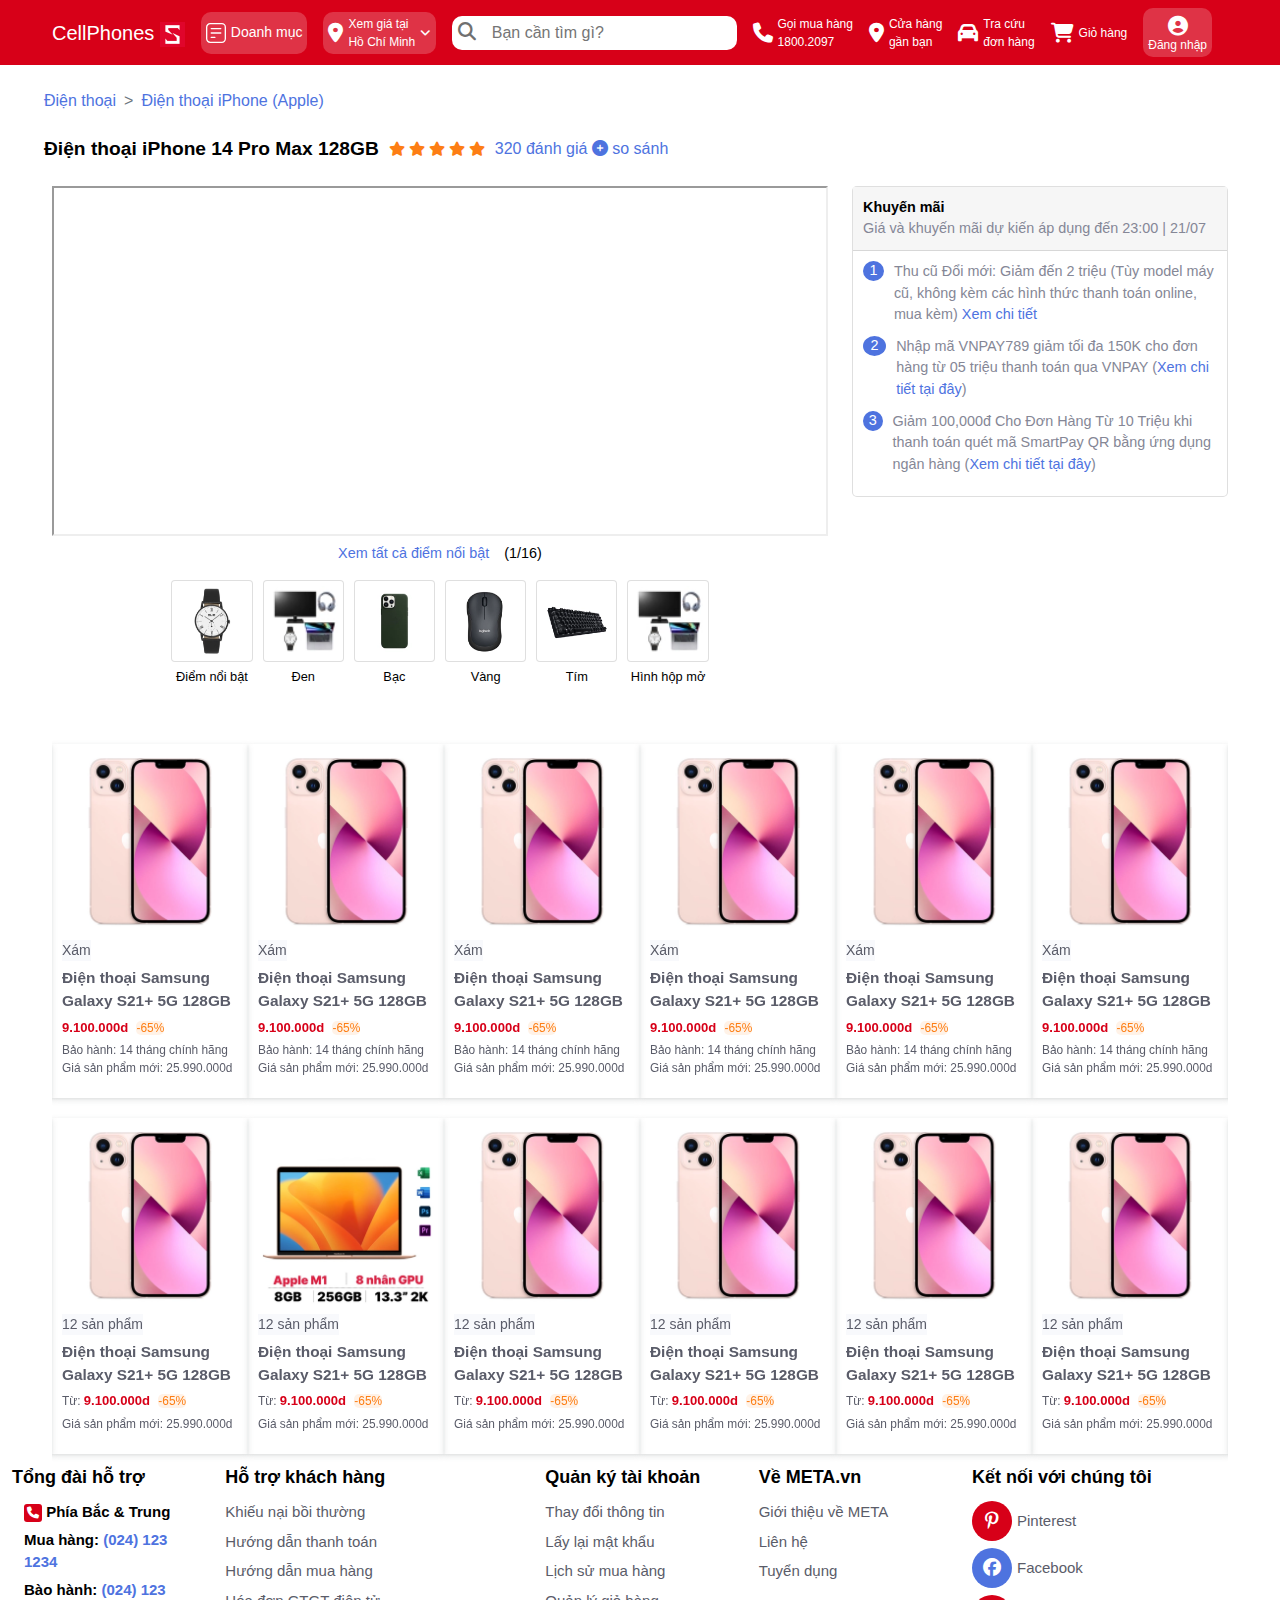
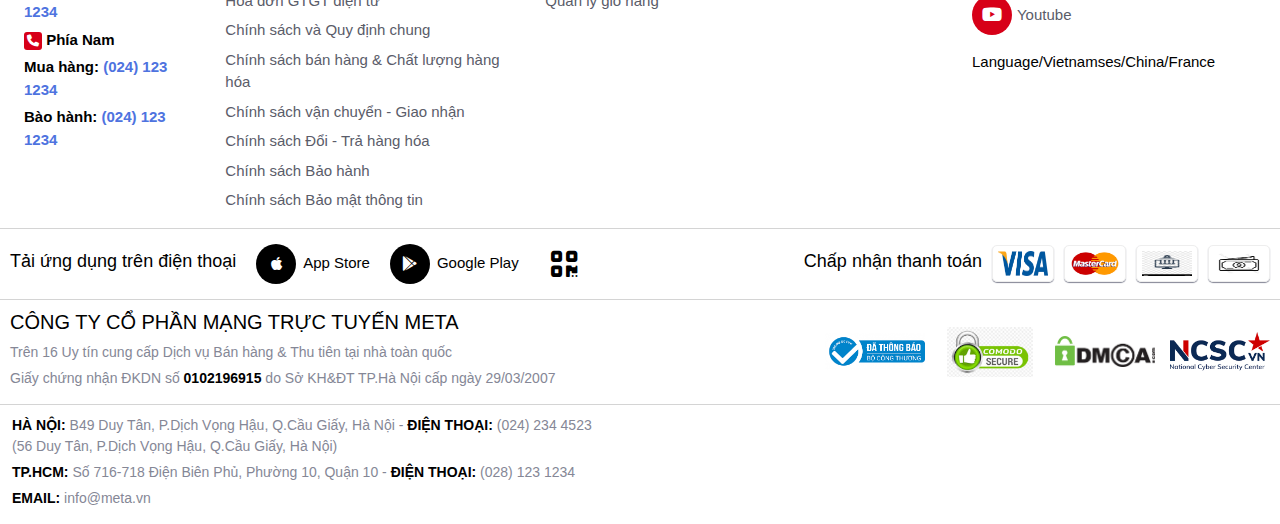
==== detail1.html @ 34f846ae "Complete product, index page" ====
<!DOCTYPE html>
<html lang="en">
<head>
    <meta charset="utf-8">
    <title>Nhóm sản phẩm | Điện thoại chính hãng</title>

    <!-- mobile responsive meta -->
    <meta name="viewport" content="width=device-width, initial-scale=1, maximum-scale=1">
    <meta name="description" content="This is meta description">
    <meta name="author" content="Themefisher">
    <meta name="generator" content="Hugo 0.74.3" />

    <!-- theme meta -->
    <meta name="theme-name" content="reader" />

    <!-- theme meta -->
    <!-- <link rel="stylesheet" href="./public/css/jquery-ui.min.css"> -->
    <link rel="stylesheet" href="https://cdnjs.cloudflare.com/ajax/libs/font-awesome/6.4.0/css/all.min.css">
    <link rel="stylesheet" href="./public/css/bootstrap.min.css">
    <!-- <link rel="stylesheet" href="./public/css/font-awesome.min.css"> -->
    <link rel="stylesheet" href="./public/css/magnific-popup.css">
    <link rel="stylesheet" href="./public/css/owl.carousel.min.css">
    <link rel="stylesheet" href="./public/css/owl.theme.default.min.css">

    <link rel="stylesheet" href="./public/css/style.css">

    <!--Favicon-->
    <link rel="shortcut icon" href="./public/image/logo-cps.png" type="image/x-icon">
    <link rel="icon" href="./public/image/logo-cps.png" type="image/x-icon">

    <meta property="og:title" content="Reader | Hugo Personal Blog Template" />
    <meta property="og:description" content="This is meta description" />
    <meta property="og:type" content="website" />
    <meta property="og:url" content="" />
    <meta property="og:updated_time" content="2020-03-15T15:40:24+06:00" />
</head>
<body>
    <!-- Page Preloder -->
    <div id="preloder">
        <div class="loader"></div>
    </div>

    <!-- Header start -->
    <header>
        <nav class="header-bottom navbar navbar-expand-lg navbar-dark ftco_navbar ftco-navbar-light" id="ftco-navbar">
            <div class="container">
                <a class="navbar-brand logo order-lg-1 order-md-1 order-1" href="index.php">
                    <span>CellPhones</span>
                    <img src="./public/image/logo-cps.png" alt="Logo">
                </a>
                <div class="navbar-brand category dropdown order-lg-2 order-md-2 order-3">
                    <svg xmlns="http://www.w3.org/2000/svg" viewBox="0 0 26.99 26.99"><defs><style>.cls-1 {
                        fill: none;
                        stroke: #fff;
                        stroke-linecap: round;
                        stroke-linejoin: round;
                        stroke-width: 1.8px;
                        }</style></defs> <g id="Layer_2" data-name="Layer 2"><g id="Layer_1-2" data-name="Layer 1"><line x1="7.06" y1="7.52" x2="19.92" y2="7.52" class="cls-1"></line> <line x1="7.06" y1="13.49" x2="19.92" y2="13.49" class="cls-1"></line> <line x1="7.06" y1="19.47" x2="11.95" y2="19.47" class="cls-1"></line> <rect x="0.9" y="0.9" width="25.19" height="25.19" rx="4.71" class="cls-1"></rect></g></g></svg>
                    <a class="dropdown-toggle nav-link" href="#" role="button" id="category">Doanh mục</a>
                    <div class="dropdown-menu" aria-labelledby="category">
                        <a class="dropdown-item" href="">dsad</a>
                        <a class="dropdown-item" href="">dsad</a>
                        <a class="dropdown-item" href="">dsad</a>
                    </div>
                </div>

                <div class="navbar-brand general location order-lg-3 order-md-3 order-4">
                    <div class="icon-address"><i class="fa-sharp fa-solid fa-location-dot"></i></div>
                    <div class="info-location">
                        <p>Xem giá tại</p>
                        <p class="name">Hồ Chí Minh</p>
                    </div>
                    <div class="icon-down"><i class="fa-solid fa-angle-down"></i></div>
                </div>

                <div class="navbar-brand search-header order-lg-4 order-md-4 order-2">
                    <form method="post">
                        <div class="group-input">
                            <div class="btn-search">
                                <button type="submit"><i class="fa-solid fa-magnifying-glass"></i></button>
                            </div>
                            <input type="search" placeholder="Bạn cần tìm gì?">
                        </div>
                    </form>
                </div>

                <div class="navbar-brand general item-info item-768 order-lg-5 order-md-5 order-5">
                    <div class="icon-address"><i class="fa fa-phone"></i></div>
                    <div class="info-location">
                        <p>Gọi mua hàng</p>
                        <p>1800.2097</p>
                    </div>
                </div>

                <div class="navbar-brand general item-info item-768 order-lg-6 order-md-6 order-6">
                    <div class="icon-address"><i class="fa-sharp fa-solid fa-location-dot"></i></div>
                    <div class="info-location">
                        <p>Cửa hàng</p>
                        <p>gần bạn</p>
                    </div>
                </div>

                <div class="navbar-brand general item-info item-768 order-lg-7 order-md-7 order-7">
                    <div class="icon-address"><i class="fa-solid fa-car"></i></div>
                    <div class="info-location">
                        <p>Tra cứu</p>
                        <p>đơn hàng</p>
                    </div>
                </div>

                <div class="navbar-brand general item-info cart order-lg-8 order-md-8 order-8">
                    <div class="icon-address"><i class="fa-solid fa-cart-shopping"></i></div>
                    <div class="info-location">
                        <p>Giỏ hàng</p>
                    </div>
                </div>

                <a class="navbar-brand category item-768 login order-lg-9 order-md-9 order-9">
                    <div class="icon-user"><i class="fa-solid fa-circle-user"></i></div>
                    <p>Đăng nhập</p>
                </a>

                <!-- <button class="navbar-toggler" type="button" data-toggle="collapse" data-target="#ftco-nav" aria-controls="ftco-nav" aria-expanded="false" aria-label="Toggle navigation">
                    <span class="oi oi-menu"></span> Menu
                </button> -->
    
            </div>
        </nav>
        <!-- END nav -->
    </header>
    <!-- Header end -->

    <!--Main content start-->
    <main>
        <!--Breadcrumb start-->
        <div class="breadcrumb">
            <div class="container">
                <nav aria-label="breadcrumb">
                    <ol class="breadcrumb">
                        <li class="breadcrumb-item"><a href="#">Điện thoại</a></li>
                        <li class="breadcrumb-item active"><a href="#">Điện thoại iPhone (Apple)</a></li>
                    </ol>
                </nav>
                <div class="name-product">
                    <div class="name">Điện thoại iPhone 14 Pro Max 128GB</div>
                    <div class="group-star">
                        <i class="fa-sharp fa-solid fa-star"></i>
                        <i class="fa-sharp fa-solid fa-star"></i>
                        <i class="fa-sharp fa-solid fa-star"></i>
                        <i class="fa-sharp fa-solid fa-star"></i>
                        <i class="fa-sharp fa-solid fa-star"></i>
                    </div>
                    <div class="rating">320 đánh giá <span> </span> <i class="fa-solid fa-circle-plus"></i> so sánh</div>
                </div>
            </div>
        </div>
        <!--Breadcrumb end-->

        <!--Content Detail start-->
        <section class="details mb-5">
            <div class="container">
                <div class="row">
                    <div class="col-lg-8 col-md-12 col-12">
                        <div class="left">
                            <!-- Video Start -->
                            <section id="video" class="container wow fadeIn section-ml p-0" data-wow-delay="0.2s">
                                <iframe allow="accelerometer; autoplay; clipboard-write; encrypted-media; gyroscope; picture-in-picture"
                                    width="100%" height="350" allowfullscreen src="https://www.youtube.com/embed/tgbNymZ7vqY" autoplay loop>
                                </iframe>
                            </section>
                            <!-- Video End -->

                            <div class="see-all"><a href="">Xem tất cả điểm nổi bật</a><span>(1/16)</span></div>
                            <div class="parent-scroll mt-3">
                                <div class="group-option">
                                    <div class="item active">
                                        <div class="card">
                                            <img src="./public/image/cate1.png" alt="Option">
                                        </div>
                                        <p>Điểm nổi bật</p>
                                    </div>
                                    <div class="item">
                                        <div class="card">
                                            <img src="./public/image/cate2.png" alt="Option">
                                        </div>
                                        <p>Đen</p>
                                    </div>
                                    <div class="item">
                                        <div class="card">
                                            <img src="./public/image/cate3.png" alt="Option">
                                        </div>
                                        <p>Bạc</p>
                                    </div>
                                    <div class="item">
                                        <div class="card">
                                            <img src="./public/image/cate4.png" alt="Option">
                                        </div>
                                        <p>Vàng</p>
                                    </div>
                                    <div class="item">
                                        <div class="card">
                                            <img src="./public/image/cate5.png" alt="Option">
                                        </div>
                                        <p>Tím</p>
                                    </div>
                                    <div class="item">
                                        <div class="card">
                                            <img src="./public/image/cate2.png" alt="Option">
                                        </div>
                                        <p>Hình hộp mở</p>
                                    </div>
                                </div>
                            </div>
                        </div>
                    </div>
                    <div class="col-lg-4 col-md-12 col-12">
                        <div class="right">
                            <div class="card">
                                <div class="title">
                                    <p><b>Khuyến mãi</b></p>
                                    <p>Giá và khuyến mãi dự kiến áp dụng đến 23:00 | 21/07</p>
                                </div>
                                <div class="content">
                                    <div class="item">
                                        <div class="number">1</div>
                                        <div class="note">
                                            Thu cũ Đổi mới: Giảm đến 2 triệu (Tùy model máy cũ, không kèm các hình thức thanh toán online, mua kèm) <a href="">Xem chi tiết</a>
                                        </div>
                                    </div>
                                    <div class="item">
                                        <div class="number">2</div>
                                        <div class="note">
                                            Nhập mã VNPAY789 giảm tối đa 150K cho đơn hàng từ 05 triệu thanh toán qua VNPAY (<a href="">Xem chi tiết tại đây</a>) 
                                        </div>
                                    </div>
                                    <div class="item">
                                        <div class="number">3</div>
                                        <div class="note">
                                            Giảm 100,000đ Cho Đơn Hàng Từ 10 Triệu khi thanh toán quét mã SmartPay QR bằng ứng dụng ngân hàng (<a href="">Xem chi tiết tại đây</a>) 
                                        </div>
                                    </div>
                                </div>
                            </div>
                        </div>
                    </div>
                </div>
            </div>
        </section>
        <!--Content Detail end-->

        <!--List product start-->
        <section class="product">
            <div class="container">
                <div class="carousel-product">
                    <div class="owl-carousel owl-small">
                        <div class="item">
                            <img src="./public/image/product2.png" loading="lazy" alt="Product">
                            <div class="group-info">
                                <div class="tags"><span>Xám</span></div>
                                <p class="name">Điện thoại Samsung Galaxy S21+ 5G 128GB</p>
                                <p class="price"><span>9.100.000d</span> <span class="sale"> -65%</span></p>
                                <p>Bảo hành: 14 tháng chính hãng</p>
                                <p>Giá sản phẩm mới: 25.990.000d</p>
                            </div>
                        </div>
                        <div class="item">
                            <img src="./public/image/product2.png" loading="lazy" alt="Product">
                            <div class="group-info">
                                <div class="tags"><span>Xám</span></div>
                                <p class="name">Điện thoại Samsung Galaxy S21+ 5G 128GB</p>
                                <p class="price"><span>9.100.000d</span> <span class="sale"> -65%</span></p>
                                <p>Bảo hành: 14 tháng chính hãng</p>
                                <p>Giá sản phẩm mới: 25.990.000d</p>
                            </div>
                        </div>
                        <div class="item">
                            <img src="./public/image/product2.png" loading="lazy" alt="Product">
                            <div class="group-info">
                                <div class="tags"><span>Xám</span></div>
                                <p class="name">Điện thoại Samsung Galaxy S21+ 5G 128GB</p>
                                <p class="price"><span>9.100.000d</span> <span class="sale"> -65%</span></p>
                                <p>Bảo hành: 14 tháng chính hãng</p>
                                <p>Giá sản phẩm mới: 25.990.000d</p>
                            </div>
                        </div>
                        <div class="item">
                            <img src="./public/image/product2.png" loading="lazy" alt="Product">
                            <div class="group-info">
                                <div class="tags"><span>Xám</span></div>
                                <p class="name">Điện thoại Samsung Galaxy S21+ 5G 128GB</p>
                                <p class="price"><span>9.100.000d</span> <span class="sale"> -65%</span></p>
                                <p>Bảo hành: 14 tháng chính hãng</p>
                                <p>Giá sản phẩm mới: 25.990.000d</p>
                            </div>
                        </div>
                        <div class="item">
                            <img src="./public/image/product2.png" loading="lazy" alt="Product">
                            <div class="group-info">
                                <div class="tags"><span>Xám</span></div>
                                <p class="name">Điện thoại Samsung Galaxy S21+ 5G 128GB</p>
                                <p class="price"><span>9.100.000d</span> <span class="sale"> -65%</span></p>
                                <p>Bảo hành: 14 tháng chính hãng</p>
                                <p>Giá sản phẩm mới: 25.990.000d</p>
                            </div>
                        </div>
                        <div class="item">
                            <img src="./public/image/product2.png" loading="lazy" alt="Product">
                            <div class="group-info">
                                <div class="tags"><span>Xám</span></div>
                                <p class="name">Điện thoại Samsung Galaxy S21+ 5G 128GB</p>
                                <p class="price"><span>9.100.000d</span> <span class="sale"> -65%</span></p>
                                <p>Bảo hành: 14 tháng chính hãng</p>
                                <p>Giá sản phẩm mới: 25.990.000d</p>
                            </div>
                        </div>
                        <div class="item">
                            <img src="./public/image/product2.png" loading="lazy" alt="Product">
                            <div class="group-info">
                                <div class="tags"><span>Xám</span></div>
                                <p class="name">Điện thoại Samsung Galaxy S21+ 5G 128GB</p>
                                <p class="price"><span>9.100.000d</span> <span class="sale"> -65%</span></p>
                                <p>Bảo hành: 14 tháng chính hãng</p>
                                <p>Giá sản phẩm mới: 25.990.000d</p>
                            </div>
                        </div>
                        <div class="item">
                            <img src="./public/image/product2.png" loading="lazy" alt="Product">
                            <div class="group-info">
                                <div class="tags"><span>Xám</span></div>
                                <p class="name">Điện thoại Samsung Galaxy S21+ 5G 128GB</p>
                                <p class="price"><span>9.100.000d</span> <span class="sale"> -65%</span></p>
                                <p>Bảo hành: 14 tháng chính hãng</p>
                                <p>Giá sản phẩm mới: 25.990.000d</p>
                            </div>
                        </div>
                    </div>
                </div>
                <div class="carousel-product">
                    <div class="owl-carousel owl-small">
                        <div class="item">
                            <img src="./public/image/product2.png" loading="lazy" alt="Product">
                            <div class="group-info">
                                <div class="tags"><span>12</span> sản phẩm</div>
                                <p class="name">Điện thoại Samsung Galaxy S21+ 5G 128GB</p>
                                <p class="price">Từ: <span>9.100.000d</span> <span class="sale"> -65%</span></p>
                                <p>Giá sản phẩm mới: 25.990.000d</p>
                            </div>
                        </div>
                        <div class="item">
                            <img src="./public/image/product3.png" loading="lazy" alt="Product">
                            <div class="group-info">
                                <div class="tags"><span>12</span> sản phẩm</div>
                                <p class="name">Điện thoại Samsung Galaxy S21+ 5G 128GB</p>
                                <p class="price">Từ: <span>9.100.000d</span> <span class="sale"> -65%</span></p>
                                <p>Giá sản phẩm mới: 25.990.000d</p>
                            </div>
                        </div>
                        <div class="item">
                            <img src="./public/image/product2.png" loading="lazy" alt="Product">
                            <div class="group-info">
                                <div class="tags"><span>12</span> sản phẩm</div>
                                <p class="name">Điện thoại Samsung Galaxy S21+ 5G 128GB</p>
                                <p class="price">Từ: <span>9.100.000d</span> <span class="sale"> -65%</span></p>
                                <p>Giá sản phẩm mới: 25.990.000d</p>
                            </div>
                        </div>
                        <div class="item">
                            <img src="./public/image/product2.png" loading="lazy" alt="Product">
                            <div class="group-info">
                                <div class="tags"><span>12</span> sản phẩm</div>
                                <p class="name">Điện thoại Samsung Galaxy S21+ 5G 128GB</p>
                                <p class="price">Từ: <span>9.100.000d</span> <span class="sale"> -65%</span></p>
                                <p>Giá sản phẩm mới: 25.990.000d</p>
                            </div>
                        </div>
                        <div class="item">
                            <img src="./public/image/product2.png" loading="lazy" alt="Product">
                            <div class="group-info">
                                <div class="tags"><span>12</span> sản phẩm</div>
                                <p class="name">Điện thoại Samsung Galaxy S21+ 5G 128GB</p>
                                <p class="price">Từ: <span>9.100.000d</span> <span class="sale"> -65%</span></p>
                                <p>Giá sản phẩm mới: 25.990.000d</p>
                            </div>
                        </div>
                        <div class="item">
                            <img src="./public/image/product2.png" loading="lazy" alt="Product">
                            <div class="group-info">
                                <div class="tags"><span>12</span> sản phẩm</div>
                                <p class="name">Điện thoại Samsung Galaxy S21+ 5G 128GB</p>
                                <p class="price">Từ: <span>9.100.000d</span> <span class="sale"> -65%</span></p>
                                <p>Giá sản phẩm mới: 25.990.000d</p>
                            </div>
                        </div>
                        <div class="item">
                            <img src="./public/image/product2.png" loading="lazy" alt="Product">
                            <div class="group-info">
                                <div class="tags"><span>12</span> sản phẩm</div>
                                <p class="name">Điện thoại Samsung Galaxy S21+ 5G 128GB</p>
                                <p class="price">Từ: <span>9.100.000d</span> <span class="sale"> -65%</span></p>
                                <p>Giá sản phẩm mới: 25.990.000d</p>
                            </div>
                        </div>
                        <div class="item">
                            <img src="./public/image/product2.png" loading="lazy" alt="Product">
                            <div class="group-info">
                                <div class="tags"><span>12</span> sản phẩm</div>
                                <p class="name">Điện thoại Samsung Galaxy S21+ 5G 128GB</p>
                                <p class="price">Từ: <span>9.100.000d</span> <span class="sale"> -65%</span></p>
                                <p>Giá sản phẩm mới: 25.990.000d</p>
                            </div>
                        </div>
                    </div>
                </div>
            </div>
        </section>
        <!--List product end-->
    </main>
    <!--Main content end-->


    <!-- Footer start -->
    <footer>
        <div class="row">
            <div class="col-lg-2 col-md-6 col-12 mb-3">
                <div class="title">Tổng đài hỗ trợ</div>
                <div class="content">
                    <div class="row m-0">
                        <div class="col-lg-12 col-6">
                            <p><i class="fa-solid fa-phone"></i> Phía Bắc & Trung</p>
                            <p>Mua hàng: <a href="#">(024) 123 1234</a></p>
                            <p>Bào hành: <a href="#">(024) 123 1234</a></p>
                        </div>
                        <div class="col-lg-12 col-6">
                            <p><i class="fa-solid fa-phone"></i> Phía Nam</p>
                            <p>Mua hàng: <a href="#">(024) 123 1234</a></p>
                            <p>Bào hành: <a href="#">(024) 123 1234</a></p>
                        </div>
                    </div>
                    
                </div>
            </div>
            <div class="col-lg-3 col-md-6 col-12">
                <div class="title">Hỗ trợ khách hàng</div>
                <div class="content">
                    <ul>
                        <li><a href="#">Khiếu nại bồi thường</a></li>
                        <li><a href="#">Hướng dẫn thanh toán</a></li>
                        <li><a href="#">Hướng dẫn mua hàng</a></li>
                        <li><a href="#">Hóa đơn GTGT điện tử</a></li>
                        <li><a href="#">Chính sách và Quy định chung</a></li>
                        <li><a href="#">Chính sách bán hàng & Chất lượng hàng hóa</a></li>
                        <li><a href="#">Chính sách vận chuyển - Giao nhận</a></li>
                        <li><a href="#">Chính sách Đổi - Trả hàng hóa</a></li>
                        <li><a href="#">Chính sách Bảo hành</a></li>
                        <li><a href="#">Chính sách Bảo mật thông tin</a></li>
                    </ul>
                </div>
            </div>
            <div class="col-lg-2 col-md-6 col-6">
                <div class="title">Quản ký tài khoản</div>
                <div class="content">
                    <ul>
                        <li><a href="#">Thay đổi thông tin</a></li>
                        <li><a href="#">Lấy lại mật khẩu</a></li>
                        <li><a href="#">Lịch sử mua hàng</a></li>
                        <li><a href="#">Quản lý giỏ hàng</a></li>
                    </ul>
                </div>
            </div>
            <div class="col-lg-2 col-md-6 col-6">
                <div class="title">Về META.vn</div>
                <div class="content">
                    <ul>
                        <li><a href="#">Giới thiệu về META</a></li>
                        <li><a href="#">Liên hệ</a></li>
                        <li><a href="#">Tuyển dụng</a></li>
                    </ul>
                </div>
            </div>
            <div class="col-lg-3 col-md-6 col-12 mb-3">
                <div class="title">Kết nối với chúng tôi</div>
                <div class="content">
                    <div class="social">
                        <ul>
                            <li>
                                <a href="#"><span class="icon icon-red"><i class="fa-brands fa-pinterest-p"></i></span> Pinterest</a>
                            </li>
                            <li>
                                <a href="#"><span class="icon icon-blue"><i class="fa-brands fa-facebook"></i></span> Facebook</a>
                            </li>
                            <li>
                                <a href="#"><span class="icon icon-red"><i class="fa-brands fa-youtube"></i></span> Youtube</a>
                            </li>
                        </ul>
                    </div>
                    <div>Language/Vietnamses/China/France</div>
                </div>
            </div>
        </div>
        <div class="footer-center row">
            <div class="">
                <div class="download">
                    <p>Tải ứng dụng trên điện thoại</p>
                    <div class="phone"><span><i class="fa-brands fa-apple"></i></span> App Store</div>
                    <div class="phone"><span><i class="fa-brands fa-google-play"></i></span> Google Play</div>
                    <div class="qrcode"><i class="fa-solid fa-qrcode"></i></div>
                </div>
            </div>
            <div class="">
                <div class="payment ml-auto">
                    <p>Chấp nhận thanh toán</p>
                    <div class="way">
                        <img src="./public/image/visa.png" alt="Banking">
                    </div>
                    <div class="way">
                        <img src="./public/image/master-card.png" alt="Banking">
                    </div>
                    <div class="way">
                        <img src="./public/image/internet-banking.png" alt="Banking">
                    </div>
                    <div class="way">
                        <img src="./public/image/tien-mat.png" alt="Banking">
                    </div>
                </div>
            </div>
        </div>
        <div class="company">
            <div class="left">
                <h5>Công ty cổ phần mạng trực tuyến META</h5>
                <p>Trên 16 Uy tín cung cấp Dịch vụ Bán hàng & Thu tiên tại nhà toàn quốc</p>
                <p>Giấy chứng nhận ĐKDN số <strong>0102196915</strong> do Sở KH&ĐT TP.Hà Nội cấp ngày 29/03/2007</p>
            </div>
            <div class="right">
                <div class="list">
                    <img src="./public/image/notifycation.png" alt="Notifycation">
                    <img src="./public/image/sercurity.jpg" alt="Notifycation">
                    <img src="./public/image/dmca.png" alt="Notifycation">
                    <img src="./public/image/ncsc.png" alt="Notifycation">
                </div>
            </div>
        </div>
        <div class="info-owner">
            <div class="row">
                <div class="col-lg-6 col-12">
                    <p><strong>Hà Nội: </strong>B49 Duy Tân, P.Dịch Vọng Hậu, Q.Cầu Giấy, Hà Nội - <strong>Điện thoại: </strong> (024) 234 4523 <br> (56 Duy Tân, P.Dịch Vọng Hậu, Q.Cầu Giấy, Hà Nội)</p>
                    <p><strong>TP.HCM: </strong> Số 716-718 Điện Biên Phủ, Phường 10, Quận 10 - <strong>Điện thoại: </strong> (028) 123 1234</p>
                    <p><strong>Email: </strong> info@meta.vn</p>
                </div>
            </div>
        </div>
    </footer>
    <!-- Footer end -->


    <!-- script -->
    <script src="./public/js/jquery-3.3.1.min.js"></script>
    <script src="./public/js/bootstrap.min.js"></script>
    <script src="./public/js/jquery.magnific-popup.min.js"></script>
    <script src="./public/js/owl.carousel.min.js"></script>

    <script src="./public/js/main.js"></script>
    <script src="./public/js/script.js"></script>
</body>
</html>
---- public/css/style.css ----
/*!
 * Bootstrap v4.6.0 (https://getbootstrap.com/)
 * Copyright 2011-2021 The Bootstrap Authors
 * Copyright 2011-2021 Twitter, Inc.
 * Licensed under MIT (https://github.com/twbs/bootstrap/blob/main/LICENSE)
 */
:root {
    --blue: #4e73df;
    --indigo: #6610f2;
    --purple: #6f42c1;
    --pink: #e83e8c;
    --red: #d70018;
    --orange: #fd7e14;
    --bg-orange: rgb(253, 126, 20, .1);
    --yellow: #f6c23e;
    --green: #1cc88a;
    --teal: #20c9a6;
    --cyan: #36b9cc;
    --white: #fff;
    --gray: #858796;
    --gray-dark: #5a5c69;
    --primary: #4e73df;
    --secondary: #858796;
    --success: #1cc88a;
    --info: #36b9cc;
    --warning: #f6c23e;
    --danger: #d70018;
    --light: #f8f9fc;
    --dark: #000000;
    --breakpoint-xs: 0;
    --breakpoint-sm: 576px;
    --breakpoint-md: 768px;
    --breakpoint-lg: 992px;
    --breakpoint-xl: 1200px;
}

*,
*::before,
*::after {
    box-sizing: border-box;
}

html {
	font-family: sans-serif;
    line-height: 1.15;
    -webkit-text-size-adjust: 100%;
    -webkit-tap-highlight-color: rgba(0, 0, 0, 0);
}

article, aside, figcaption, figure, footer, header, hgroup, main, nav, section {
    display: block;
}

body {
    margin: 0;
    font-family: sans-serif;
    font-size: 1rem;
    font-weight: 400;
    line-height: 1.5;
    color: #858796;
    text-align: left;
    background-color: #fff;
}

[tabindex="-1"]:focus:not(:focus-visible) {
    outline: 0 !important;
}

hr {
    box-sizing: content-box;
    height: 0;
    overflow: visible;
}

h1, h2, h3, h4, h5, h6 {
    margin-top: 0;
    margin-bottom: 0.5rem;
}

p {
    margin-top: 0;
    margin-bottom: 1rem;
}

abbr[title],
abbr[data-original-title] {
    text-decoration: underline;
    -webkit-text-decoration: underline dotted;
    text-decoration: underline dotted;
    cursor: help;
    border-bottom: 0;
    -webkit-text-decoration-skip-ink: none;
    text-decoration-skip-ink: none;
}

address {
    margin-bottom: 1rem;
    font-style: normal;
    line-height: inherit;
}

ol,
ul,
dl {
    margin-top: 0;
    margin-bottom: 1rem;
}

ol ol,
ul ul,
ol ul,
ul ol {
    margin-bottom: 0;
}

dt {
    font-weight: 700;
}

dd {
    margin-bottom: .5rem;
    margin-left: 0;
}

blockquote {
    margin: 0 0 1rem;
}

b,
strong {
    font-weight: bolder;
}

small {
    font-size: 80%;
}

sub,
sup {
    position: relative;
    font-size: 75%;
    line-height: 0;
    vertical-align: baseline;
}

sub {
    bottom: -.25em;
}

sup {
    top: -.5em;
}

a {
    color: #4e73df;
    text-decoration: none;
    background-color: transparent;
}

a:hover {
    color: #224abe;
    text-decoration: underline;
}

a:not([href]):not([class]) {
    color: inherit;
    text-decoration: none;
}

a:not([href]):not([class]):hover {
    color: inherit;
    text-decoration: none;
}

pre,
code,
kbd,
samp {
    font-family: SFMono-Regular, Menlo, Monaco, Consolas, "Liberation Mono", "Courier New", monospace;
    font-size: 1em;
}

pre {
    margin-top: 0;
    margin-bottom: 1rem;
    overflow: auto;
    -ms-overflow-style: scrollbar;
}

figure {
    margin: 0 0 1rem;
}

img {
    vertical-align: middle;
    border-style: none;
}

svg {
    overflow: hidden;
    vertical-align: middle;
}

table {
    border-collapse: collapse;
}

caption {
    padding-top: 0.75rem;
    padding-bottom: 0.75rem;
    color: #858796;
    text-align: left;
    caption-side: bottom;
}

th {
    text-align: inherit;
    text-align: -webkit-match-parent;
}

label {
    display: inline-block;
    margin-bottom: 0.5rem;
}

button {
    border-radius: 0;
}

button:focus:not(:focus-visible) {
    outline: 0;
}

input,
button,
select,
optgroup,
textarea {
    margin: 0;
    font-family: inherit;
    font-size: inherit;
    line-height: inherit;
}

button,
input {
    overflow: visible;
}

button,
select {
    text-transform: none;
}

[role="button"] {
    cursor: pointer;
}

select {
    word-wrap: normal;
}

button,
[type="button"],
[type="reset"],
[type="submit"] {
    -webkit-appearance: button;
}

button:not(:disabled),
[type="button"]:not(:disabled),
[type="reset"]:not(:disabled),
[type="submit"]:not(:disabled) {
    cursor: pointer;
}

button::-moz-focus-inner,
[type="button"]::-moz-focus-inner,
[type="reset"]::-moz-focus-inner,
[type="submit"]::-moz-focus-inner {
    padding: 0;
    border-style: none;
}

input[type="radio"],
input[type="checkbox"] {
    box-sizing: border-box;
    padding: 0;
}

textarea {
    overflow: auto;
    resize: vertical;
}

fieldset {
    min-width: 0;
    padding: 0;
    margin: 0;
    border: 0;
}

legend {
    display: block;
    width: 100%;
    max-width: 100%;
    padding: 0;
    margin-bottom: .5rem;
    font-size: 1.5rem;
    line-height: inherit;
    color: inherit;
    white-space: normal;
}

progress {
    vertical-align: baseline;
}

[type="number"]::-webkit-inner-spin-button,
[type="number"]::-webkit-outer-spin-button {
    height: auto;
}

[type="search"] {
    outline-offset: -2px;
    -webkit-appearance: none;
}

[type="search"]::-webkit-search-decoration {
    -webkit-appearance: none;
}

::-webkit-file-upload-button {
    font: inherit;
    -webkit-appearance: button;
}

output {
    display: inline-block;
}

summary {
    display: list-item;
    cursor: pointer;
}

template {
    display: none;
}

[hidden] {
    display: none !important;
}

h1, h2, h3, h4, h5, h6,
.h1, .h2, .h3, .h4, .h5, .h6 {
    margin-bottom: 0.5rem;
    font-weight: 400;
    line-height: 1.2;
}

h1, .h1 {
    font-size: 2.5rem;
}

h2, .h2 {
    font-size: 2rem;
}

h3, .h3 {
    font-size: 1.75rem;
}

h4, .h4 {
    font-size: 1.5rem;
}

h5, .h5 {
    font-size: 1.25rem;
}

h6, .h6 {
    font-size: 1rem;
}


.container,
.container-fluid,
.container-sm,
.container-md,
.container-lg,
.container-xl {
    width: 100%;
    padding-right: 0.75rem;
    padding-left: 0.75rem;
    margin-right: auto;
    margin-left: auto;
}

@media (min-width: 576px) {
    .container, .container-sm {
        max-width: calc(100% - 30px);
    }
}

@media (min-width: 768px) {
    .container, .container-sm, .container-md {
        max-width: calc(100% - 30px);
    }
}

@media (min-width: 992px) {
    .container, .container-sm, .container-md, .container-lg {
        max-width: calc(100% - 30px);
    }
}

@media (min-width: 1200px) {
    .container, .container-sm, .container-md, .container-lg, .container-xl {
        max-width: 1200px;
    }
}

.row {
    display: flex;
    flex-wrap: wrap;
    margin-right: -0.75rem;
    margin-left: -0.75rem;
}

.no-gutters {
    margin-right: 0;
    margin-left: 0;
}

.no-gutters>.col,
.no-gutters>[class*="col-"] {
    padding-right: 0;
    padding-left: 0;
}

.col-1, .col-2, .col-3, .col-4, .col-5, .col-6, .col-7, .col-8, .col-9, .col-10, .col-11, .col-12, .col,
.col-auto, .col-sm-1, .col-sm-2, .col-sm-3, .col-sm-4, .col-sm-5, .col-sm-6, .col-sm-7, .col-sm-8, .col-sm-9, .col-sm-10, .col-sm-11, .col-sm-12, .col-sm,
.col-sm-auto, .col-md-1, .col-md-2, .col-md-3, .col-md-4, .col-md-5, .col-md-6, .col-md-7, .col-md-8, .col-md-9, .col-md-10, .col-md-11, .col-md-12, .col-md,
.col-md-auto, .col-lg-1, .col-lg-2, .col-lg-3, .col-lg-4, .col-lg-5, .col-lg-6, .col-lg-7, .col-lg-8, .col-lg-9, .col-lg-10, .col-lg-11, .col-lg-12, .col-lg,
.col-lg-auto, .col-xl-1, .col-xl-2, .col-xl-3, .col-xl-4, .col-xl-5, .col-xl-6, .col-xl-7, .col-xl-8, .col-xl-9, .col-xl-10, .col-xl-11, .col-xl-12, .col-xl,
.col-xl-auto {
    position: relative;
    width: 100%;
    padding-right: 0.75rem;
    padding-left: 0.75rem;
}

.col {
    flex-basis: 0;
    flex-grow: 1;
    max-width: 100%;
}

.row-cols-1>* {
    flex: 0 0 100%;
    max-width: 100%;
}

.row-cols-2>* {
    flex: 0 0 50%;
    max-width: 50%;
}

.row-cols-3>* {
    flex: 0 0 33.33333%;
    max-width: 33.33333%;
}

.row-cols-4>* {
    flex: 0 0 25%;
    max-width: 25%;
}

.row-cols-5>* {
    flex: 0 0 20%;
    max-width: 20%;
}

.row-cols-6>* {
    flex: 0 0 16.66667%;
    max-width: 16.66667%;
}

.col-auto {
    flex: 0 0 auto;
    width: auto;
    max-width: 100%;
}

.col-1 {
    flex: 0 0 8.33333%;
    max-width: 8.33333%;
}

.col-2 {
    flex: 0 0 16.66667%;
    max-width: 16.66667%;
}

.col-3 {
    flex: 0 0 25%;
    max-width: 25%;
}

.col-4 {
    flex: 0 0 33.33333%;
    max-width: 33.33333%;
}

.col-5 {
    flex: 0 0 41.66667%;
    max-width: 41.66667%;
}

.col-6 {
    flex: 0 0 50%;
    max-width: 50%;
}

.col-7 {
    flex: 0 0 58.33333%;
    max-width: 58.33333%;
}

.col-8 {
    flex: 0 0 66.66667%;
    max-width: 66.66667%;
}

.col-9 {
    flex: 0 0 75%;
    max-width: 75%;
}

.col-10 {
    flex: 0 0 83.33333%;
    max-width: 83.33333%;
}

.col-11 {
    flex: 0 0 91.66667%;
    max-width: 91.66667%;
}

.col-12 {
    flex: 0 0 100%;
    max-width: 100%;
}

@media (min-width: 576px) {
    .col-sm {
      flex-basis: 0;
      flex-grow: 1;
      max-width: 100%;
    }
    .row-cols-sm-1 > * {
      flex: 0 0 100%;
      max-width: 100%;
    }
    .row-cols-sm-2 > * {
      flex: 0 0 50%;
      max-width: 50%;
    }
    .row-cols-sm-3 > * {
      flex: 0 0 33.33333%;
      max-width: 33.33333%;
    }
    .row-cols-sm-4 > * {
      flex: 0 0 25%;
      max-width: 25%;
    }
    .row-cols-sm-5 > * {
      flex: 0 0 20%;
      max-width: 20%;
    }
    .row-cols-sm-6 > * {
      flex: 0 0 16.66667%;
      max-width: 16.66667%;
    }
    .col-sm-auto {
      flex: 0 0 auto;
      width: auto;
      max-width: 100%;
    }
    .col-sm-1 {
      flex: 0 0 8.33333%;
      max-width: 8.33333%;
    }
    .col-sm-2 {
      flex: 0 0 16.66667%;
      max-width: 16.66667%;
    }
    .col-sm-3 {
      flex: 0 0 25%;
      max-width: 25%;
    }
    .col-sm-4 {
      flex: 0 0 33.33333%;
      max-width: 33.33333%;
    }
    .col-sm-5 {
      flex: 0 0 41.66667%;
      max-width: 41.66667%;
    }
    .col-sm-6 {
      flex: 0 0 50%;
      max-width: 50%;
    }
    .col-sm-7 {
      flex: 0 0 58.33333%;
      max-width: 58.33333%;
    }
    .col-sm-8 {
      flex: 0 0 66.66667%;
      max-width: 66.66667%;
    }
    .col-sm-9 {
      flex: 0 0 75%;
      max-width: 75%;
    }
    .col-sm-10 {
      flex: 0 0 83.33333%;
      max-width: 83.33333%;
    }
    .col-sm-11 {
      flex: 0 0 91.66667%;
      max-width: 91.66667%;
    }
    .col-sm-12 {
      flex: 0 0 100%;
      max-width: 100%;
    }
    .order-sm-first {
      order: -1;
    }
    .order-sm-last {
      order: 13;
    }
    .order-sm-0 {
      order: 0;
    }
    .order-sm-1 {
      order: 1;
    }
    .order-sm-2 {
      order: 2;
    }
    .order-sm-3 {
      order: 3;
    }
    .order-sm-4 {
      order: 4;
    }
    .order-sm-5 {
      order: 5;
    }
    .order-sm-6 {
      order: 6;
    }
    .order-sm-7 {
      order: 7;
    }
    .order-sm-8 {
      order: 8;
    }
    .order-sm-9 {
      order: 9;
    }
    .order-sm-10 {
      order: 10;
    }
    .order-sm-11 {
      order: 11;
    }
    .order-sm-12 {
      order: 12;
    }
    .offset-sm-0 {
      margin-left: 0;
    }
    .offset-sm-1 {
      margin-left: 8.33333%;
    }
    .offset-sm-2 {
      margin-left: 16.66667%;
    }
    .offset-sm-3 {
      margin-left: 25%;
    }
    .offset-sm-4 {
      margin-left: 33.33333%;
    }
    .offset-sm-5 {
      margin-left: 41.66667%;
    }
    .offset-sm-6 {
      margin-left: 50%;
    }
    .offset-sm-7 {
      margin-left: 58.33333%;
    }
    .offset-sm-8 {
      margin-left: 66.66667%;
    }
    .offset-sm-9 {
      margin-left: 75%;
    }
    .offset-sm-10 {
      margin-left: 83.33333%;
    }
    .offset-sm-11 {
      margin-left: 91.66667%;
    }
  }
  
  @media (min-width: 768px) {
    .col-md {
      flex-basis: 0;
      flex-grow: 1;
      max-width: 100%;
    }
    .row-cols-md-1 > * {
      flex: 0 0 100%;
      max-width: 100%;
    }
    .row-cols-md-2 > * {
      flex: 0 0 50%;
      max-width: 50%;
    }
    .row-cols-md-3 > * {
      flex: 0 0 33.33333%;
      max-width: 33.33333%;
    }
    .row-cols-md-4 > * {
      flex: 0 0 25%;
      max-width: 25%;
    }
    .row-cols-md-5 > * {
      flex: 0 0 20%;
      max-width: 20%;
    }
    .row-cols-md-6 > * {
      flex: 0 0 16.66667%;
      max-width: 16.66667%;
    }
    .col-md-auto {
      flex: 0 0 auto;
      width: auto;
      max-width: 100%;
    }
    .col-md-1 {
      flex: 0 0 8.33333%;
      max-width: 8.33333%;
    }
    .col-md-2 {
      flex: 0 0 16.66667%;
      max-width: 16.66667%;
    }
    .col-md-3 {
      flex: 0 0 25%;
      max-width: 25%;
    }
    .col-md-4 {
      flex: 0 0 33.33333%;
      max-width: 33.33333%;
    }
    .col-md-5 {
      flex: 0 0 41.66667%;
      max-width: 41.66667%;
    }
    .col-md-6 {
      flex: 0 0 50%;
      max-width: 50%;
    }
    .col-md-7 {
      flex: 0 0 58.33333%;
      max-width: 58.33333%;
    }
    .col-md-8 {
      flex: 0 0 66.66667%;
      max-width: 66.66667%;
    }
    .col-md-9 {
      flex: 0 0 75%;
      max-width: 75%;
    }
    .col-md-10 {
      flex: 0 0 83.33333%;
      max-width: 83.33333%;
    }
    .col-md-11 {
      flex: 0 0 91.66667%;
      max-width: 91.66667%;
    }
    .col-md-12 {
      flex: 0 0 100%;
      max-width: 100%;
    }
    .order-md-first {
      order: -1;
    }
    .order-md-last {
      order: 13;
    }
    .order-md-0 {
      order: 0;
    }
    .order-md-1 {
      order: 1;
    }
    .order-md-2 {
      order: 2;
    }
    .order-md-3 {
      order: 3;
    }
    .order-md-4 {
      order: 4;
    }
    .order-md-5 {
      order: 5;
    }
    .order-md-6 {
      order: 6;
    }
    .order-md-7 {
      order: 7;
    }
    .order-md-8 {
      order: 8;
    }
    .order-md-9 {
      order: 9;
    }
    .order-md-10 {
      order: 10;
    }
    .order-md-11 {
      order: 11;
    }
    .order-md-12 {
      order: 12;
    }
    .offset-md-0 {
      margin-left: 0;
    }
    .offset-md-1 {
      margin-left: 8.33333%;
    }
    .offset-md-2 {
      margin-left: 16.66667%;
    }
    .offset-md-3 {
      margin-left: 25%;
    }
    .offset-md-4 {
      margin-left: 33.33333%;
    }
    .offset-md-5 {
      margin-left: 41.66667%;
    }
    .offset-md-6 {
      margin-left: 50%;
    }
    .offset-md-7 {
      margin-left: 58.33333%;
    }
    .offset-md-8 {
      margin-left: 66.66667%;
    }
    .offset-md-9 {
      margin-left: 75%;
    }
    .offset-md-10 {
      margin-left: 83.33333%;
    }
    .offset-md-11 {
      margin-left: 91.66667%;
    }
  }
  
  @media (min-width: 992px) {
    .col-lg {
      flex-basis: 0;
      flex-grow: 1;
      max-width: 100%;
    }
    .row-cols-lg-1 > * {
      flex: 0 0 100%;
      max-width: 100%;
    }
    .row-cols-lg-2 > * {
      flex: 0 0 50%;
      max-width: 50%;
    }
    .row-cols-lg-3 > * {
      flex: 0 0 33.33333%;
      max-width: 33.33333%;
    }
    .row-cols-lg-4 > * {
      flex: 0 0 25%;
      max-width: 25%;
    }
    .row-cols-lg-5 > * {
      flex: 0 0 20%;
      max-width: 20%;
    }
    .row-cols-lg-6 > * {
      flex: 0 0 16.66667%;
      max-width: 16.66667%;
    }
    .col-lg-auto {
      flex: 0 0 auto;
      width: auto;
      max-width: 100%;
    }
    .col-lg-1 {
      flex: 0 0 8.33333%;
      max-width: 8.33333%;
    }
    .col-lg-2 {
      flex: 0 0 16.66667%;
      max-width: 16.66667%;
    }
    .col-lg-3 {
      flex: 0 0 25%;
      max-width: 25%;
    }
    .col-lg-4 {
      flex: 0 0 33.33333%;
      max-width: 33.33333%;
    }
    .col-lg-5 {
      flex: 0 0 41.66667%;
      max-width: 41.66667%;
    }
    .col-lg-6 {
      flex: 0 0 50%;
      max-width: 50%;
    }
    .col-lg-7 {
      flex: 0 0 58.33333%;
      max-width: 58.33333%;
    }
    .col-lg-8 {
      flex: 0 0 66.66667%;
      max-width: 66.66667%;
    }
    .col-lg-9 {
      flex: 0 0 75%;
      max-width: 75%;
    }
    .col-lg-10 {
      flex: 0 0 83.33333%;
      max-width: 83.33333%;
    }
    .col-lg-11 {
      flex: 0 0 91.66667%;
      max-width: 91.66667%;
    }
    .col-lg-12 {
      flex: 0 0 100%;
      max-width: 100%;
    }
    .order-lg-first {
      order: -1;
    }
    .order-lg-last {
      order: 13;
    }
    .order-lg-0 {
      order: 0;
    }
    .order-lg-1 {
      order: 1;
    }
    .order-lg-2 {
      order: 2;
    }
    .order-lg-3 {
      order: 3;
    }
    .order-lg-4 {
      order: 4;
    }
    .order-lg-5 {
      order: 5;
    }
    .order-lg-6 {
      order: 6;
    }
    .order-lg-7 {
      order: 7;
    }
    .order-lg-8 {
      order: 8;
    }
    .order-lg-9 {
      order: 9;
    }
    .order-lg-10 {
      order: 10;
    }
    .order-lg-11 {
      order: 11;
    }
    .order-lg-12 {
      order: 12;
    }
    .offset-lg-0 {
      margin-left: 0;
    }
    .offset-lg-1 {
      margin-left: 8.33333%;
    }
    .offset-lg-2 {
      margin-left: 16.66667%;
    }
    .offset-lg-3 {
      margin-left: 25%;
    }
    .offset-lg-4 {
      margin-left: 33.33333%;
    }
    .offset-lg-5 {
      margin-left: 41.66667%;
    }
    .offset-lg-6 {
      margin-left: 50%;
    }
    .offset-lg-7 {
      margin-left: 58.33333%;
    }
    .offset-lg-8 {
      margin-left: 66.66667%;
    }
    .offset-lg-9 {
      margin-left: 75%;
    }
    .offset-lg-10 {
      margin-left: 83.33333%;
    }
    .offset-lg-11 {
      margin-left: 91.66667%;
    }
  }
  
  @media (min-width: 1200px) {
    .col-xl {
      flex-basis: 0;
      flex-grow: 1;
      max-width: 100%;
    }
    .row-cols-xl-1 > * {
      flex: 0 0 100%;
      max-width: 100%;
    }
    .row-cols-xl-2 > * {
      flex: 0 0 50%;
      max-width: 50%;
    }
    .row-cols-xl-3 > * {
      flex: 0 0 33.33333%;
      max-width: 33.33333%;
    }
    .row-cols-xl-4 > * {
      flex: 0 0 25%;
      max-width: 25%;
    }
    .row-cols-xl-5 > * {
      flex: 0 0 20%;
      max-width: 20%;
    }
    .row-cols-xl-6 > * {
      flex: 0 0 16.66667%;
      max-width: 16.66667%;
    }
    .col-xl-auto {
      flex: 0 0 auto;
      width: auto;
      max-width: 100%;
    }
    .col-xl-1 {
      flex: 0 0 8.33333%;
      max-width: 8.33333%;
    }
    .col-xl-2 {
      flex: 0 0 16.66667%;
      max-width: 16.66667%;
    }
    .col-xl-3 {
      flex: 0 0 25%;
      max-width: 25%;
    }
    .col-xl-4 {
      flex: 0 0 33.33333%;
      max-width: 33.33333%;
    }
    .col-xl-5 {
      flex: 0 0 41.66667%;
      max-width: 41.66667%;
    }
    .col-xl-6 {
      flex: 0 0 50%;
      max-width: 50%;
    }
    .col-xl-7 {
      flex: 0 0 58.33333%;
      max-width: 58.33333%;
    }
    .col-xl-8 {
      flex: 0 0 66.66667%;
      max-width: 66.66667%;
    }
    .col-xl-9 {
      flex: 0 0 75%;
      max-width: 75%;
    }
    .col-xl-10 {
      flex: 0 0 83.33333%;
      max-width: 83.33333%;
    }
    .col-xl-11 {
      flex: 0 0 91.66667%;
      max-width: 91.66667%;
    }
    .col-xl-12 {
      flex: 0 0 100%;
      max-width: 100%;
    }
    .order-xl-first {
      order: -1;
    }
    .order-xl-last {
      order: 13;
    }
    .order-xl-0 {
      order: 0;
    }
    .order-xl-1 {
      order: 1;
    }
    .order-xl-2 {
      order: 2;
    }
    .order-xl-3 {
      order: 3;
    }
    .order-xl-4 {
      order: 4;
    }
    .order-xl-5 {
      order: 5;
    }
    .order-xl-6 {
      order: 6;
    }
    .order-xl-7 {
      order: 7;
    }
    .order-xl-8 {
      order: 8;
    }
    .order-xl-9 {
      order: 9;
    }
    .order-xl-10 {
      order: 10;
    }
    .order-xl-11 {
      order: 11;
    }
    .order-xl-12 {
      order: 12;
    }
    .offset-xl-0 {
      margin-left: 0;
    }
    .offset-xl-1 {
      margin-left: 8.33333%;
    }
    .offset-xl-2 {
      margin-left: 16.66667%;
    }
    .offset-xl-3 {
      margin-left: 25%;
    }
    .offset-xl-4 {
      margin-left: 33.33333%;
    }
    .offset-xl-5 {
      margin-left: 41.66667%;
    }
    .offset-xl-6 {
      margin-left: 50%;
    }
    .offset-xl-7 {
      margin-left: 58.33333%;
    }
    .offset-xl-8 {
      margin-left: 66.66667%;
    }
    .offset-xl-9 {
      margin-left: 75%;
    }
    .offset-xl-10 {
      margin-left: 83.33333%;
    }
    .offset-xl-11 {
      margin-left: 91.66667%;
    }
  }
/* Preloder */

#preloder {
    position: fixed;
    width: 100%;
    height: 100%;
    top: 0;
    left: 0;
    z-index: 999999;
    background: #ffffff;
}

.loader {
    width: 40px;
    height: 40px;
    position: absolute;
    top: 50%;
    left: 50%;
    margin-top: -13px;
    margin-left: -13px;
    border-radius: 60px;
    animation: loader 0.8s linear infinite;
    -webkit-animation: loader 0.8s linear infinite;
}

@keyframes loader {
    0% {
        -webkit-transform: rotate(0deg);
        transform: rotate(0deg);
        border: 4px solid #f44336;
        border-left-color: transparent;
    }

    50% {
        -webkit-transform: rotate(180deg);
        transform: rotate(180deg);
        border: 4px solid #673ab7;
        border-left-color: transparent;
    }

    100% {
        -webkit-transform: rotate(360deg);
        transform: rotate(360deg);
        border: 4px solid #f44336;
        border-left-color: transparent;
    }
}

@-webkit-keyframes loader {
    0% {
        -webkit-transform: rotate(0deg);
        border: 4px solid #f44336;
        border-left-color: transparent;
    }

    50% {
        -webkit-transform: rotate(180deg);
        border: 4px solid #673ab7;
        border-left-color: transparent;
    }

    100% {
        -webkit-transform: rotate(360deg);
        border: 4px solid #f44336;
        border-left-color: transparent;
    }
}

/*=================Custom css====================*/
nav.header-bottom {
    background-color: var(--red);
    font-size: 12px;
}

.navbar-dark .navbar-nav .nav-link{
    color: #fff;
    font-size: 1em;
}



.header-bottom .navbar-brand.logo img{
    width: 25px;
    /* margin-left: -10px; */
}

.header-bottom .navbar-brand.category,
.header-bottom .navbar-brand.location{
    display: flex;
    align-items: center;
    gap: 5px;
    background: hsla(0,0%,100%,.2);
    border-radius: 10px;
    height: 42px;
    padding: 3px 5px;
    cursor: pointer;
}

.header-bottom .navbar-brand.category a{
    color: var(--white);
}

.header-bottom .navbar-brand.category a.dropdown-item{
    color: var(--dark);
}

.header-bottom .navbar-brand.category a.dropdown-toggle{
    padding: 0;
    font-size: 14px;
}
.header-bottom .navbar-brand.category a.dropdown-toggle::after{
    display: none;
}

.header-bottom .navbar-brand.category svg{
    height: 20px;
}

.header-bottom .navbar-brand.general .icon-address{
    margin: 0;
    font-size: 20px;
} 
.header-bottom .navbar-brand.general p{
    margin: 0;
    font-size: 10px;
} 
.header-bottom .navbar-brand.general p.name,
.header-bottom .navbar-brand.general .icon-down{
    margin: 0;
    font-size: 12px;
} 

.search-header{
    width: 300px;
}
.search-header .group-input{
    position: relative;
    display: flex;
}

.search-header .group-input .btn-search button{
    background-color: #fff;
    border: 0;
    border-radius: 10px 0 0 10px;
    box-sizing: border-box;
    color: #707070;
    height: 34px;
    font-weight: bold;
    font-size: 18px;
}

.search-header .group-input input[type=search]{
    border: 0;
    border-radius: 0 10px 10px 0;
    font-size: 16px;
    outline: none;
    height: 34px;
    padding: 0.5rem 0.5rem 0.5rem 0.6rem;
    width: 100%;
}

.header-bottom .navbar-brand.item-info{
    display: flex;
    align-items: center;
    gap: 5px;
}

.header-bottom .navbar-brand.general p{
    margin: 0;
    font-size: 12px;
} 

.header-bottom .navbar-brand.login{
    display: flex;
    flex-direction: column;
    height: 100%;
    gap: 0;
}
.header-bottom .navbar-brand.login .icon-user{
    /* font-size: 12px; */
}
.header-bottom .navbar-brand.login p{
    margin: 0;
    margin-top: -5px;
    font-size: 12px;
}

@media screen and (max-width: 1100px){
    .header-bottom .navbar-brand p {
        white-space: break-spaces;
        -webkit-line-clamp: 1;
        -webkit-box-orient: vertical;
        display: -webkit-box;
        overflow: hidden;
        word-break: inherit;
        max-width: 50px;
    }
}

@media screen and (max-width:992.98px) {
    .navbar-brand{
        margin-right: .4rem;
    }
    .search-header{
        max-width: 170px;
        width: 100%;
    }
    .header-bottom .navbar-brand p {
        max-width: 35px;
        width: auto;
    }
    .header-bottom .navbar-brand.logo span{
        display: none;
    }
}

@media screen and (max-width:820.98px) {
    .header-bottom .navbar-brand.category{
        display: none;
    }
    .header-bottom .navbar-brand p {
        max-width: 45px;
    }
}
@media screen and (max-width:768.98px) {
    .search-header{
        max-width: 400px;
        width: calc(100% - 220px);
    }
    .header-bottom .navbar-brand.item-768{
        display: none;
    }
    .header-bottom .navbar-brand p{
        max-width: 100%;
    }
    .header-bottom .navbar-brand.cart{
        display: flex;
        flex-direction: column;
        height: 100%;
        gap: 0;
        background: hsla(0,0%,100%,.2);
        border-radius: 10px;
        height: 42px;
        padding: 3px 5px;
        cursor: pointer;
    }
    .header-bottom .navbar-brand.cart p{
        font-size: 10px;
        margin-top: -7px;
    }
}

.banner img{
    border-radius: 10px;
    box-shadow: 0 1px 2px 0 rgba(60,64,67,.1), 0 2px 6px 2px rgba(60,64,67,.15);
    overflow: hidden;
}

/*================Manufacture=================*/
.manufacture,.product{
    font-size: 14px;
}

.manufacture .heading h3,
.product .heading h3{
    color: var(--dark);
    font-weight: bold;
    margin-bottom: 40px;
    text-transform: uppercase;
}

.manufacture .group-manu{
    display: flex;
    flex-direction: row;
    gap: 20px 5px;
    flex-wrap: wrap;
    justify-content: start;
}

.manufacture .group-manu .item{
    width: calc(10% - 5px);
    text-align: center;
    transition: all .2s;
}

.manufacture .group-manu .item:hover,
.manufacture .group-manu .item:hover p{
  filter: brightness(.9);
  color: var(--red);
}

.manufacture .group-manu .item img{
    width: 60%;
    aspect-ratio: 1/1;
}

.manufacture .group-manu .item .name{
    text-align: center;
    color: #000;
    margin-top: 10px;
}

/*=================Product===============*/
.product{
    font-size: 14px;
}
.carousel-product .item{
    color: var(--dark);
    box-shadow: 0 1px 2px 0 rgba(116, 123, 129, 0.1), 0 2px 6px 0px rgba(86, 91, 95, 0.15);
    /* border: 1px solid var(--light); */
    margin: 10px 0;
    padding: 10px;
}

.carousel-product .item img{
    width: 100%;
    aspect-ratio: 1/1;
    object-fit: center;
}

.carousel-product .item .group-info{
    padding: 10px 0;
}

.carousel-product .item .group-info p{
    margin: 0;
    color: var(--gray-dark);
}

.carousel-product .item .group-info .tags{
    color: var(--gray-dark);
    background: var(--light);
    display: inline-block;
}

.carousel-product .item .group-info .name{
    font-size: 1.1em;
    font-weight: bold;
    margin-top: 5px;
}

.carousel-product .item .group-info .price{
  margin: 5px 0;
}

.carousel-product .item .group-info .price span{
    font-size: 1.1em;
    font-weight: bold;
    color: var(--red);
}

.carousel-product .item .group-info .price span.sale{
    font-size: 1em;
    color: var(--orange);
    background-color: var(--bg-orange);
    border-radius: 5px;
    margin-left: 5px;
    font-weight: normal;
}

/*===============Desciption================*/
.description .content{
  background: #eeeeee;
  padding: 20px 20px;
  padding-bottom: 0;
  color: var(--dark);
  font-size: 16px;
}

.description .content .main-content{
  background-color: var(--white);
}

.description .main-content .title{
  font-weight: bold;
  padding: 10px 50px;
  font-size: 1.2em;
}

.description .main-content .lists ol li{
  color: var(--blue);
}
.description .main-content .see-more{
  text-align: center;
}
.description .main-content .see-more i,
.description .main-content .see-more a{
  font-weight: bold;
}

/*==================Footer===================*/
footer{
  color: var(--dark);
  font-size: 15px;
}

footer p{
  margin: 0;
  font-weight: bold;
  margin-bottom: 5px;
}

footer a{
  color: var(--gray-dark);
}

footer p a{
  color: var(--blue);
}

footer p i{
  background: var(--red);
  color: var(--white);
  border-radius: 3px;
  padding: 3px;
  font-size: .8em;
}

footer ul{
  list-style: none;
  list-style-position: inside;
  padding: 0;
}

footer ul li{
  margin-bottom: 7px;
}

footer .row{
  margin: 0;
}

footer .title{
  font-weight: bold;
  font-size: 1.2em;
  margin-bottom: 10px;
}

footer .social a{
  display: flex;
  align-items: center;
  gap: 5px;
}

footer .social a i{
  font-size: 1.2em;
}

.social a .icon{
  width: 40px;
  height: 40px;
  border-radius: 50%;
  display: flex;
  justify-content: center;
  align-items: center;
}

.social .icon-red{
  background-color: var(--red);
  color: var(--white);
}

.social .icon-blue{
  background-color: var(--blue);
  color: var(--white);
}

footer .footer-center{
  display: flex;
  justify-content: space-between;
  align-items: center;
  gap: 10px;
  border-top: 1px solid #d4d4d4;
  border-bottom: 1px solid #d4d4d4;
  padding: 10px;
}

footer .footer-center p{
  font-size: 1.2em;
  font-weight: normal;
}

footer .download,
footer .payment{
  display: flex;
  align-items: center;
}

footer .download{
  gap: 20px;
}
footer .payment{
  gap: 10px;
}

footer .download .phone{
  display: flex;
  align-items: center;
  gap: 7px;
}

footer .download .phone span > i{
  width: 40px;
  height: 40px;
  background-color: var(--dark);
  color: var(--white);
  display: flex;
  justify-content: center;
  align-items: center;
  border-radius: 50%;
}

footer .download .qrcode{
  width: 50px;
  height: 50px;
  font-size: 2em;
  display: flex;
  justify-content: center;
  align-items: center;
}

footer .payment .way{
  border: 1px solid #eeeeee;
  border-radius: 5px;
  padding: 5px;
  box-shadow: 0 1px 1px 0 var(--gray);
}

footer .payment .way img{
  width: 50px;
  aspect-ratio: 1/0.5;
}

footer .company{
  display: flex;
  align-items: center;
  justify-content: space-between;
  padding: 10px;
  border-bottom: 1px solid #d4d4d4;
}

footer .company .left h5{
  text-transform: uppercase;
  font-weight: 500;
}

footer .company .left p{
  color: var(--gray);
  font-weight: normal;
  font-size: 14px;
}

footer .company .left p strong{
  color: var(--dark);
}

footer .company .right .list{
  display: flex;
  align-items: center;
  gap: 15px;
}

footer .company .right .list img{
  width: 100px;
  aspect-ratio: 1/0.5;
  object-fit: contain;
}

footer .info-owner{
  padding: 10px 0;
}

footer .info-owner p{
  color: var(--gray);
  font-weight: normal;
  font-size: 14px;
}

footer .info-owner p strong{
  text-transform: uppercase;
  color: var(--dark);
}

@media screen and (max-width: 992.98px) {
  footer .company{
    flex-wrap: wrap;
    gap: 15px 10px;
  }
  footer .company .left,
  footer .company .right{
    width: 100%;
  }
  footer .company .right .list{
    flex-wrap: wrap;
  }

  .parent-cate{
    width: 100%;
    overflow: hidden;
  }

  .parent-cate .group-manu{
    width: 992px;
    overflow-x: auto;
    flex-wrap: nowrap;
  }
  .parent-cate .group-manu .item {
    width: calc(10% - 5px);
    min-width: 100px;
  }
}

/*===============================*/
/*==========Product custom=======*/
/*===============================*/
.group-category{
  padding: 50px 0;
}

.group-category .lists{
  display: flex;
  align-items: center;
  gap: 15px;
  flex-wrap: wrap;
}

.group-category .lists .item{
  border: 1px solid #e5e7eb;
  border-radius: 5px;
  overflow: hidden;
  padding: 5px;
  display: flex;
  justify-content: center;
  align-items: center;
}

.group-category .lists .item:hover{
  filter: brightness(.9);
}

.group-category .lists .item img{
  width: 100px;
  aspect-ratio: 98/20;
  object-fit: contain;
}

.sort{
  font-size: 14px;
}

.sort .list{
  display: flex;
  align-items: center;
  justify-content: start;
  gap: 15px;
  flex-wrap: wrap;
}

.sort .list .item{
  background-color: #f3f4f6;
  color: var(--dark);
  padding: 10px;
  border-radius: 10px;
  cursor: pointer;
  transition: all .3s;
}

.sort .list .item:hover{
  filter: brightness(0.9);
}

.product .see-more,
.blogs .see-more{
  text-align: center;
  font-size: 16px;
}

.product .see-more a,
.blogs .see-more a{
  color: var(--dark);
  padding: 10px 100px;
  border-radius: 10px;
  box-shadow: 0 2px 4px 2px #d4d4d4;
}

.product .see-more a:hover,
.blogs .see-more a:hover{
  color: var(--dark);
}

.product .see-more a span,
.blogs .see-more a span{
  margin-left: 20px;
}

blockquote {
  color: #696c6d;
  padding: 10px 20px;
  border-left: 5px solid #d4d4d4;
  margin: 40px 0;
  font-weight: bold;
  background: #f0f0f0;
}
blockquote p{
  margin: 0;
  font-weight: normal;
}

blockquote span{
  font-weight: bold;
}

blockquote .red{
  color: var(--red);
}

/*==============Blog content==================*/
.blogs{
  font-size: 16px;

}

.blogs .content .header-tag{
  display: flex;
  align-items: center;
  justify-content: center;
  gap: 20px 10px;
  flex-wrap: wrap;
}

.blogs .content .header-tag .item a{
  font-size: .9em;
  padding: 10px;
  border: 1px solid var(--gray);
  color: var(--gray);
  border-radius: 4px;
}

.blogs article{
  position: relative;
  max-height: 450px;
  overflow: hidden;
  color: var(--dark);
  font-size: 16px;
}

.blogs article img{
  width: 100%;
  object-fit: contain;
}

.blogs article .title{
  font-size: 1.5em;
  font-weight: bold;
}

.blogs article .desc{
  color: var(--gray);
  line-height: 1.75;
}

.blogs article .desc span{
  font-weight: bold;
  color: var(--dark);

}

.blogs article .img > img{
  padding: 50px;
}

.blogs article .see-more a{
  position: absolute;
  bottom: 0;
  left: 50%;
  transform: translate(-50%, -20%);
  background: var(--white);
  border-top-left-radius: 0;
  border-top-right-radius: 0;
  z-index: 2;
}

.blogs article .see-more > a{
  background: var(--white);
}

.blogs article .see-more::before{
  content: '';
  position: absolute;
  bottom: -20px;
  left: 0;
  width: 100%;
  height: 70px;
  background: var(--white);
  filter: blur(10px);
}

@media screen and (max-width: 668.98px) {
  .product .see-more a, .blogs .see-more a{
    padding: 10px;
  }
}

@media screen and (max-width: 668.98px) {
  .group-category .lists{
    gap: 10px 5px;
  }
  .group-category .lists .item{
    max-width: calc(33.33% - 5px);
  }
}

/*============breadcrumb==============*/
.breadcrumb{
  font-size: 16px;
  color: var(--dark);
  padding-left: 0;
  margin-bottom: 10px;
  background-color: var(--white);
}

.breadcrumb-item+.breadcrumb-item::before{
  content: '>';
}

.breadcrumb .name-product{
  display: flex;
  align-items: center;
  gap: 10px;
}

.breadcrumb .name-product .name{
  font-size: 1.2em;
  font-weight: bold;
}

.breadcrumb .name-product .group-star{
  color: var(--orange);
  font-size: .9em;
}

.breadcrumb .name-product .rating{
  color: var(--blue);
}

.details .left .see-all{
  text-align: center;
  font-size: .9em;
}

.details .left .see-all span{
  margin-left: 15px;
  color: var(--dark);
}

.details .left .parent-scroll{
  width: 100%;
  overflow-x: hidden;
}

.details .left .group-option{
  width: 100%;
  overflow: auto;
  display: flex;
  justify-content: center;
  gap: 10px;
}

.details .left .group-option .item{
  width: calc(11.11% - 5px);
  max-width: calc(11.11% - 5px);
  text-align: center;
  cursor: pointer;
  transition: all .3s;
}

.details .left .group-option .item:hover .card{
  border-color: var(--orange);
}

.details .left .group-option .item .card{
  padding: 5px;
  transition: all .3s;
}

.details .left .group-option .item p{
  font-size: .8em;
  color: var(--dark);

  margin-bottom: 0;
  margin-top: 5px;
}

@media screen and (max-width: 768.98px) {
  .details .left .group-option{
    width: max-content;
    justify-content: start;
  }
}

.details .right .card{
  border-radius: 5px;
}

.details .right .card .title{
  padding: 10px;
  border-bottom: 1px solid rgba(0,0,0,.125);
  background: #f6f6f6;
}

.details .right .card .title p{
  margin: 0;
  font-size: .9em;
}

.details .right .card .title p b{
  color: var(--dark);
  font-size: 1em;
  font-weight: bold;
}

.details .right .card .content{
  padding: 10px;
}

.details .right .card .content .item{
  display: flex;
  justify-content: start;
  align-items: start;
  gap: 10px;
  margin-bottom: 10px;
}

.details .right .card .content .item .number{
  color: var(--white);
  background-color: var(--blue);
  width: 50px;
  height: 20px;
  border-radius: 50%;
  display: flex;
  justify-content: center;
  align-items: center;
  font-size: .9em;
}

.details .right .card .content .item .note{
  font-size: .9em;
}

.owl-small .item p:not(class){
  font-size: .85em;
}
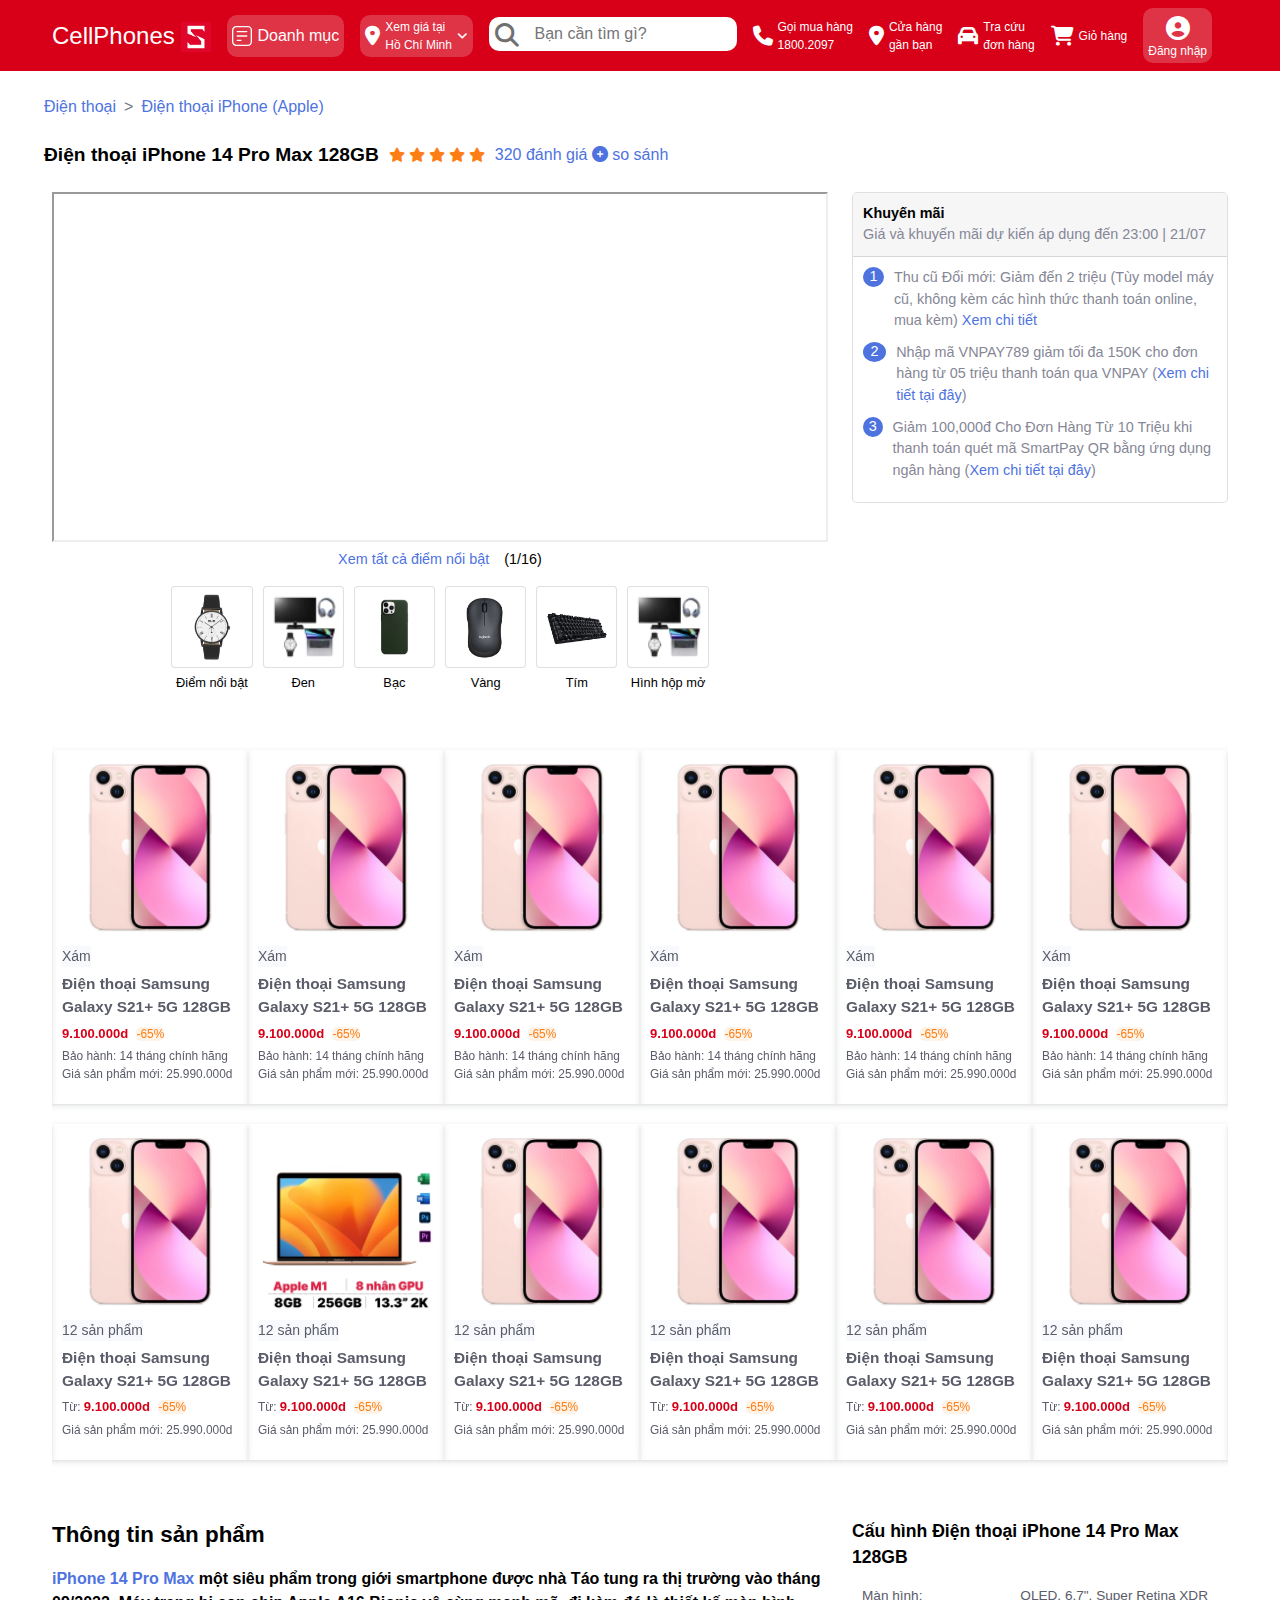
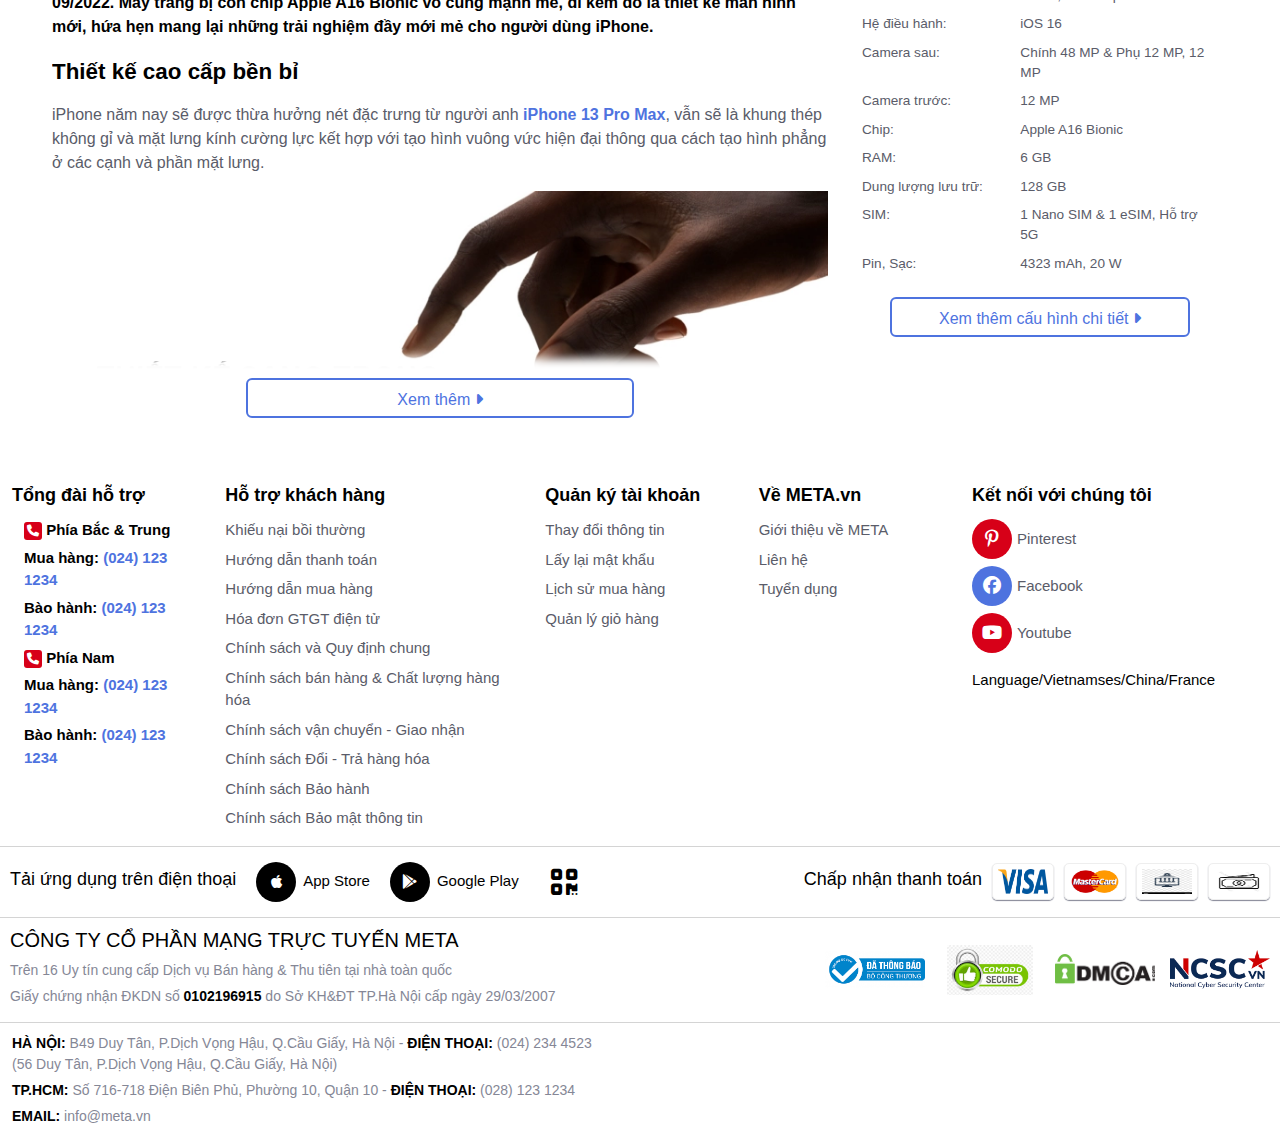
==== commit 254f2c42: "Complete website newlike" ====
--- a/detail1.html
+++ b/detail1.html
@@ -44,7 +44,7 @@
     <header>
         <nav class="header-bottom navbar navbar-expand-lg navbar-dark ftco_navbar ftco-navbar-light" id="ftco-navbar">
             <div class="container">
-                <a class="navbar-brand logo order-lg-1 order-md-1 order-1" href="index.php">
+                <a class="navbar-brand logo order-lg-1 order-md-1 order-1" href="index.html">
                     <span>CellPhones</span>
                     <img src="./public/image/logo-cps.png" alt="Logo">
                 </a>
@@ -414,6 +414,114 @@
             </div>
         </section>
         <!--List product end-->
+
+        <!--Info product start-->
+        <section class="info-product my-5">
+            <div class="container">
+                <div class="row">
+                    <div class="col-lg-8 col-md-6 col-12 mb-3">
+                        <article>
+                            <div class="heading">Thông tin sản phẩm</div>
+                            <p><strong>iPhone 14 Pro Max </strong> một siêu phẩm trong giới smartphone được nhà Táo tung ra thị trường vào tháng 09/2022. Máy trang bị con chip Apple A16 Bionic vô cùng mạnh mẽ, đi kèm đó là thiết kế màn hình mới, hứa hẹn mang lại những trải nghiệm đầy mới mẻ cho người dùng iPhone.</p>
+                            <div class="heading">Thiết kế cao cấp bền bỉ</div>
+                            <p><span>iPhone năm nay sẽ được thừa hưởng nét đặc trưng từ người anh <strong>iPhone 13 Pro Max</strong>, vẫn sẽ là khung thép không gỉ và mặt lưng kính cường lực kết hợp với tạo hình vuông vức hiện đại thông qua cách tạo hình phẳng ở các cạnh và phần mặt lưng.</span></p>
+                            <div class="img">
+                                <img src="./public/image/article1.png" alt="Article">
+                            </div>
+                            <div class="see-more-article">
+                                <a href="">Xem thêm <i class="fa-solid fa-caret-right"></i></a>
+                            </div>
+                        </article>
+                    </div>
+                    <div class="col-lg-4 col-md-6 col-12">
+                        <div class="body-info">
+                            <div class="heading">
+                                Cấu hình Điện thoại iPhone 14 Pro Max 128GB
+                            </div>
+                            <div class="content">
+                                <div class="row mb-2">
+                                    <div class="col-lg-5 col-md-5 col-4">
+                                        Màn hình:
+                                    </div>
+                                    <div class="col-lg-7 col-md-7 col-8">
+                                        OLED, 6.7". Super Retina XDR
+                                    </div>
+                                </div>
+                                <div class="row mb-2">
+                                    <div class="col-lg-5 col-md-5 col-4">
+                                        Hệ điều hành:
+                                    </div>
+                                    <div class="col-lg-7 col-md-7 col-8">
+                                        iOS 16
+                                    </div>
+                                </div>
+                                <div class="row mb-2">
+                                    <div class="col-lg-5 col-md-5 col-4">
+                                        Camera sau:
+                                    </div>
+                                    <div class="col-lg-7 col-md-7 col-8">
+                                        Chính 48 MP & Phụ 12 MP, 12 MP
+                                    </div>
+                                </div>
+                                <div class="row mb-2">
+                                    <div class="col-lg-5 col-md-5 col-4">
+                                        Camera trước:
+                                    </div>
+                                    <div class="col-lg-7 col-md-7 col-8">
+                                        12 MP
+                                    </div>
+                                </div>
+                                <div class="row mb-2">
+                                    <div class="col-lg-5 col-md-5 col-4">
+                                        Chip:
+                                    </div>
+                                    <div class="col-lg-7 col-md-7 col-8">
+                                        Apple A16 Bionic
+                                    </div>
+                                </div>
+                                <div class="row mb-2">
+                                    <div class="col-lg-5 col-md-5 col-4">
+                                        RAM:
+                                    </div>
+                                    <div class="col-lg-7 col-md-7 col-8">
+                                        6 GB
+                                    </div>
+                                </div>
+                                <div class="row mb-2">
+                                    <div class="col-lg-5 col-md-5 col-4">
+                                        Dung lượng lưu trữ:
+                                    </div>
+                                    <div class="col-lg-7 col-md-7 col-8">
+                                        128 GB
+                                    </div>
+                                </div>
+                                <div class="row mb-2">
+                                    <div class="col-lg-5 col-md-5 col-4">
+                                        SIM:
+                                    </div>
+                                    <div class="col-lg-7 col-md-7 col-8">
+                                        1 Nano SIM & 1 eSIM, Hỗ trợ 5G
+                                    </div>
+                                </div>
+                                <div class="row mb-2">
+                                    <div class="col-lg-5 col-md-5 col-4">
+                                        Pin, Sạc:
+                                    </div>
+                                    <div class="col-lg-7 col-md-7 col-8">
+                                        4323 mAh, 20 W
+                                    </div>
+                                </div>
+                            </div>
+                            <div class="see-more">
+                                <a href="">Xem thêm cấu hình chi tiết <i class="fa-solid fa-caret-right"></i></a>
+                            </div>
+                        </div>
+                    </div>
+                    
+                </div>
+            </div>
+        </section>
+        <!--Info product end-->
     </main>
     <!--Main content end-->
 
--- a/public/css/style.css
+++ b/public/css/style.css
@@ -385,6 +385,7 @@
 
 
 .container,
+.container-header,
 .container-fluid,
 .container-sm,
 .container-md,
@@ -418,6 +419,9 @@
 @media (min-width: 1200px) {
     .container, .container-sm, .container-md, .container-lg, .container-xl {
         max-width: 1200px;
+    }
+    .container-header {
+        max-width: 1400px;
     }
 }
 
@@ -1285,6 +1289,10 @@
 }
 
 /*=================Custom css====================*/
+.header-bottom .navbar-brand{
+  font-size: 1.5rem;
+}
+
 nav.header-bottom {
     background-color: var(--red);
     font-size: 12px;
@@ -1298,7 +1306,7 @@
 
 
 .header-bottom .navbar-brand.logo img{
-    width: 25px;
+    width: 30px;
     /* margin-left: -10px; */
 }
 
@@ -1324,7 +1332,7 @@
 
 .header-bottom .navbar-brand.category a.dropdown-toggle{
     padding: 0;
-    font-size: 14px;
+    font-size: 16px;
 }
 .header-bottom .navbar-brand.category a.dropdown-toggle::after{
     display: none;
@@ -1349,7 +1357,7 @@
 } 
 
 .search-header{
-    width: 300px;
+    width: 400px;
 }
 .search-header .group-input{
     position: relative;
@@ -1364,7 +1372,7 @@
     color: #707070;
     height: 34px;
     font-weight: bold;
-    font-size: 18px;
+    font-size: 24px;
 }
 
 .search-header .group-input input[type=search]{
@@ -1474,6 +1482,15 @@
     overflow: hidden;
 }
 
+@media screen and (max-width: 768.98px) {
+  .right-banner div[class*='col-']{
+    padding-right: 0.35rem;
+    padding-left: 0.35rem;
+  }
+
+}
+
+
 /*================Manufacture=================*/
 .manufacture,.product{
     font-size: 14px;
@@ -1555,6 +1572,10 @@
     font-size: 1.1em;
     font-weight: bold;
     margin-top: 5px;
+}
+
+.carousel-product .item .group-info .name a{
+  color: var(--dark);
 }
 
 .carousel-product .item .group-info .price{
@@ -1828,6 +1849,35 @@
   }
 }
 
+@media screen and (max-width: 414.98px){
+  footer .payment .way img{
+    width: 35px;
+  }
+  footer .footer-center p{
+    font-size: 1em;
+  }
+  footer .download{
+    gap: 10px;
+  }
+  footer .download .phone span > i{
+    width: 30px;
+    height: 30px;
+  }
+
+  footer .company .right{
+    overflow: hidden;
+    width: 100%;
+  }
+  footer .company .right .list{
+    width: max-content;
+    overflow-x: auto;
+  }
+
+  footer .info-owner p{
+    font-size: 12px;
+  }
+}
+
 /*===============================*/
 /*==========Product custom=======*/
 /*===============================*/
@@ -1930,6 +1980,22 @@
 
 blockquote .red{
   color: var(--red);
+}
+
+@media screen and (max-width: 768.98px) {
+  .group-category .group-parent{
+    width: 100%;
+    overflow: hidden;
+
+  }
+  .group-category .group-parent .lists{
+    width: max-content;
+    flex-wrap: nowrap;
+    overflow-x: auto;
+  }
+  .breadcrumb .name-product{
+    flex-wrap: wrap;
+  }
 }
 
 /*==============Blog content==================*/
@@ -2113,6 +2179,12 @@
   .details .left .group-option{
     width: max-content;
     justify-content: start;
+  }
+}
+@media screen and (max-width: 414.98px) {
+  .buy-cart{
+    padding-left: 0.75rem!important;
+    margin-top: 10px;
   }
 }
 
@@ -2167,4 +2239,258 @@
 
 .owl-small .item p:not(class){
   font-size: .85em;
+}
+
+/*===========Article===============*/
+.info-product{
+  font-size: 16px;
+  color: var(--dark);
+}
+
+.info-product article{
+  position: relative;
+  max-height: 500px;
+  overflow: hidden;
+}
+
+.info-product article .heading{
+  font-weight: bold;
+  font-size: 1.4em;
+  margin-bottom: 15px;
+}
+
+.info-product article p{
+  color: var(--dark);
+  font-weight: bold;
+}
+
+.info-product article p span{
+  color: var(--gray-dark)!important;
+  font-weight: normal;
+}
+
+.info-product article p strong{
+  color: var(--blue);
+}
+
+.info-product article .img img{
+  width: 100%;
+  object-fit: contain;
+}
+
+.info-product article .see-more-article{
+  position: absolute;
+  left: 50%;
+  bottom: 0;
+  width: 100%;
+  height: 40px;
+  transform: translateX(-50%);
+  z-index: 3;
+}
+
+.info-product article .see-more-article::after{
+  content: '';
+  position: absolute;
+  left: 0;
+  right: 0;
+  bottom: -20px;
+  width: 100%;
+  height: 80px;
+  background-color: var(--white);
+  filter: blur(5px);
+  z-index: -1;
+}
+
+.info-product article .see-more-article a{
+  display: block;
+  width: 50%;
+  height: 100%;
+  margin: 0 auto;
+  border: 2px solid var(--blue);
+  border-radius: 6px;
+  background: var(--white);
+  text-align: center;
+  font-size: 1em;
+  line-height: 40px;
+}
+
+.body-info{
+  font-size: 1em;
+}
+
+.body-info .heading{
+  font-weight: bold;
+  font-size: 1.1em;
+}
+
+.body-info .content{
+  color: var(--gray-dark);
+  padding: 15px 10px;
+  font-size: .85em;
+}
+
+.body-info .see-more{
+  width: 100%;
+  height: 40px;
+}
+
+.body-info .see-more a{
+  display: block;
+  width: 80%;
+  height: 100%;
+  margin: 0 auto;
+  border: 2px solid var(--blue);
+  border-radius: 6px;
+  background: var(--white);
+  text-align: center;
+  font-size: 1em;
+  line-height: 40px;
+}
+
+/*===============Detail================*/
+#sync1 .item {
+  padding: 80px 0px;
+  margin: 5px;
+  color: #FFF;
+  -webkit-border-radius: 3px;
+  -moz-border-radius: 3px;
+  border-radius: 3px;
+  text-align: center;
+}
+
+#sync2 .item {
+  background: var(--white);
+  padding: 10px 0px;
+  margin: 5px;
+  color: #FFF;
+  -webkit-border-radius: 3px;
+  -moz-border-radius: 3px;
+  border-radius: 3px;
+  text-align: center;
+  cursor: pointer;
+}
+#sync2 .item h1 {
+  font-size: 18px;
+}
+#sync2 .current .item {
+  background: var(--white);
+  border: 1px solid var(--blue);
+}
+
+#sync1 .item img{
+  max-width: 100%;
+  height: 250px;
+  object-fit: contain;
+}
+.owl-carousel .owl-stage{
+  margin: 0 auto;
+}
+
+.owl-theme .owl-nav {
+  /*default owl-theme theme reset .disabled:hover links */
+}
+.owl-theme .owl-nav [class*=owl-] {
+  transition: all 0.3s ease;
+}
+.owl-theme .owl-nav [class*=owl-].disabled:hover {
+  background-color: #D6D6D6;
+}
+
+#sync1.owl-theme {
+  position: relative;
+}
+#sync1.owl-theme .owl-next, #sync1.owl-theme .owl-prev {
+  width: 22px;
+  height: 40px;
+  margin-top: -20px;
+  position: absolute;
+  top: 50%;
+}
+#sync1.owl-theme .owl-prev {
+  left: 10px;
+}
+#sync1.owl-theme .owl-next {
+  right: 10px;
+}
+
+#sync1.owl-theme .owl-prev,
+#sync1.owl-theme .owl-next{
+  font-size: .8em;
+}
+
+/*================Product detail=================*/
+.product-detail{
+  font-size: 16px;
+}
+
+.product-detail .right .intro-ads img{
+  border-radius: 6px;
+}
+
+.product-detail .right .group-buy{
+  display: flex;
+  flex-direction: column;
+  text-align: center;
+  background-color: #f12b2e;
+  color: var(--white);
+  border-radius: 12px;
+  font-size: .9em;
+  padding: 9px 5px;
+  transition: all .2s;
+}
+
+.product-detail .right .group-buy:hover{
+  text-decoration: none;
+  filter: brightness(.9);
+}
+
+.product-detail .right .group-buy .heading{
+  text-transform: uppercase;
+  font-size: 1.2em;
+  font-weight: bold;
+}
+
+.product-detail .right .group-buy.cart{
+  background-color: var(--white);
+  border: 2px solid #f12b2e;
+}
+
+.product-detail .right .group-buy.blue{
+  background-color: var(--blue);
+}
+
+.product-detail .right .group-buy.cart img{
+  width: 30px;
+  aspect-ratio: 1/1;
+  object-fit: contain;
+  margin: 0 auto;
+}
+
+.product-detail .right .group-buy.cart span{
+  white-space: nowrap;
+  font-size: .7em;
+  color: #f12b2e;
+}
+
+.product-detail .right .group-buy .note{
+  font-size: .8em;
+}
+
+.character{
+  font-size: 16px;
+  color: var(--gray-dark);
+}
+
+.character .heading{
+  color: var(--red);
+  font-size: 1.8em;
+  font-weight: bold;
+  text-transform: uppercase;
+  text-align: center;
+  margin-bottom: 20px;
+}
+
+.character ul li{
+  margin-bottom: 10px;
+  font-size: 1.1em;
 }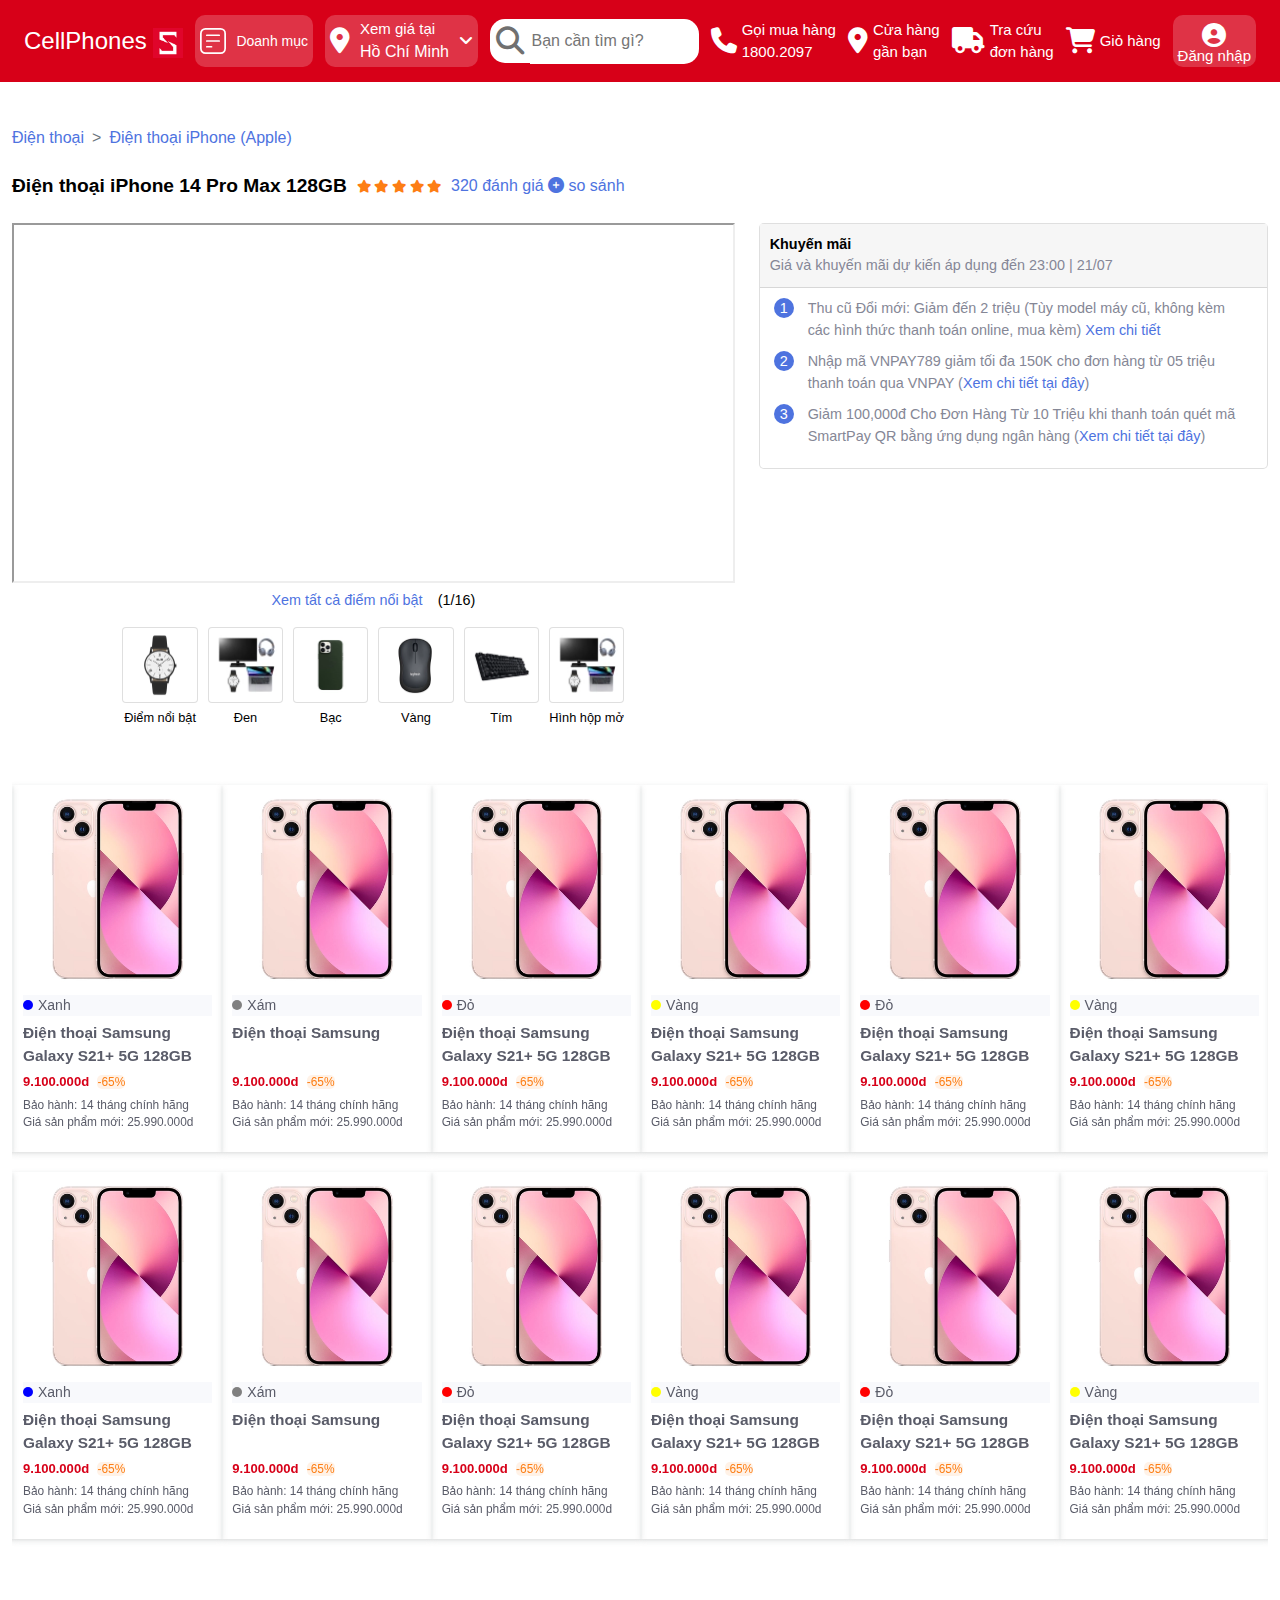
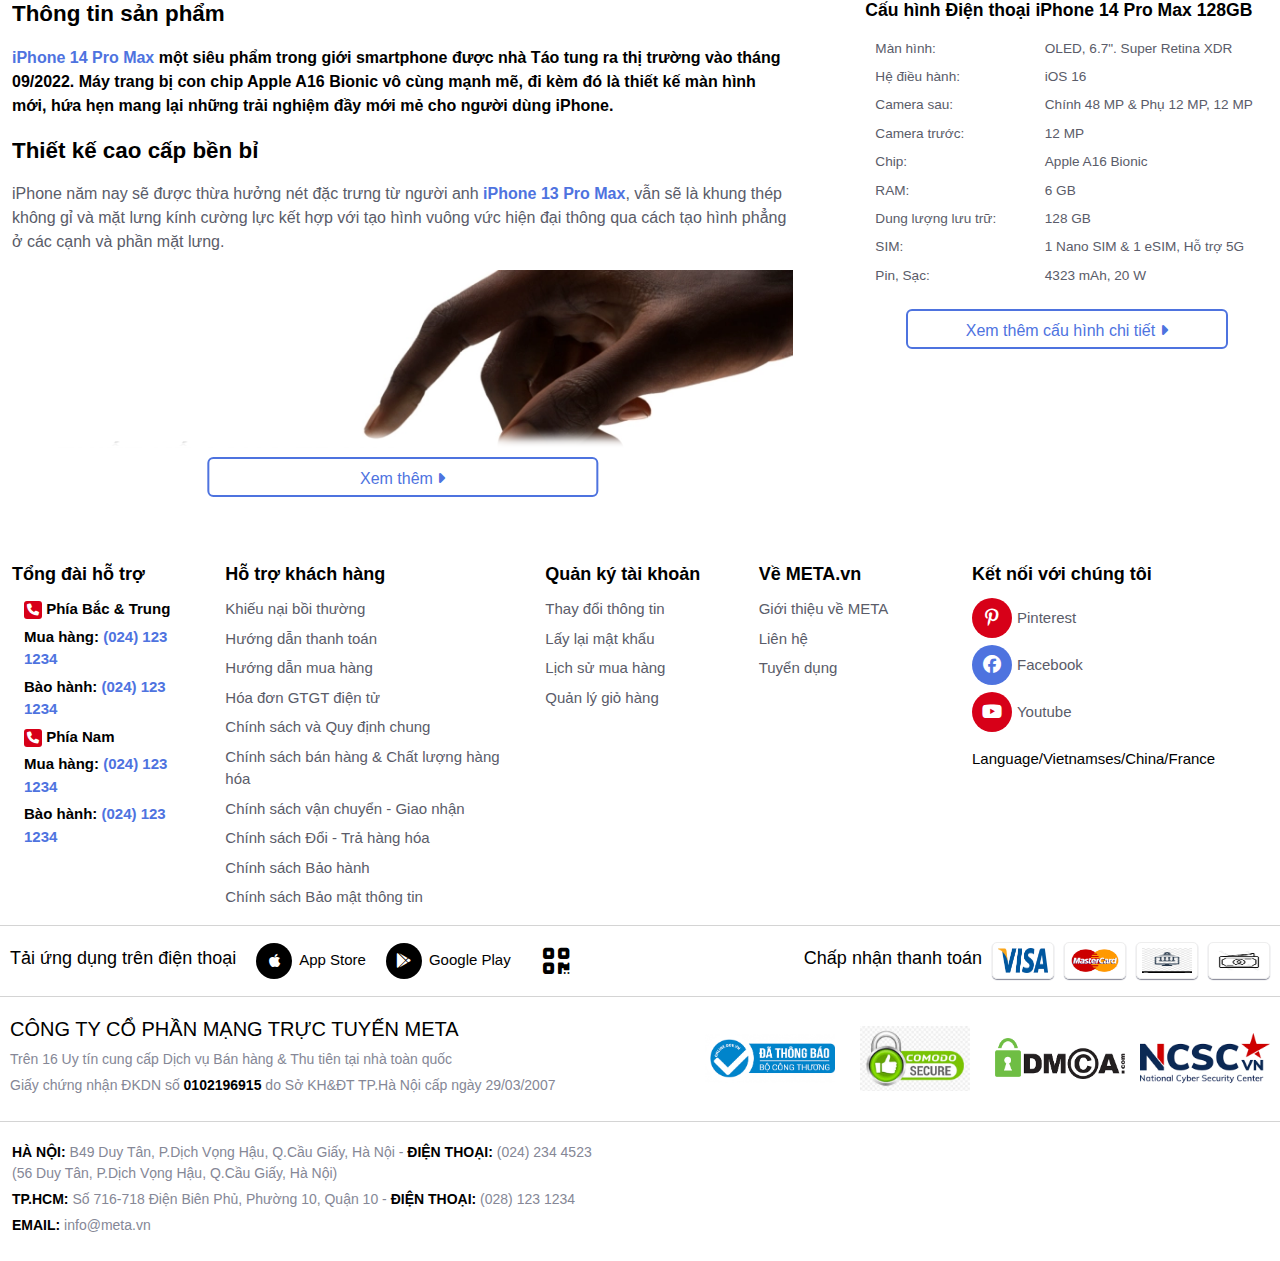
==== commit da2173f1: "update UI Newlike" ====
--- a/detail1.html
+++ b/detail1.html
@@ -43,7 +43,7 @@
     <!-- Header start -->
     <header>
         <nav class="header-bottom navbar navbar-expand-lg navbar-dark ftco_navbar ftco-navbar-light" id="ftco-navbar">
-            <div class="container">
+            <div class="container container-header">
                 <a class="navbar-brand logo order-lg-1 order-md-1 order-1" href="index.html">
                     <span>CellPhones</span>
                     <img src="./public/image/logo-cps.png" alt="Logo">
@@ -55,12 +55,10 @@
                         stroke-linecap: round;
                         stroke-linejoin: round;
                         stroke-width: 1.8px;
-                        }</style></defs> <g id="Layer_2" data-name="Layer 2"><g id="Layer_1-2" data-name="Layer 1"><line x1="7.06" y1="7.52" x2="19.92" y2="7.52" class="cls-1"></line> <line x1="7.06" y1="13.49" x2="19.92" y2="13.49" class="cls-1"></line> <line x1="7.06" y1="19.47" x2="11.95" y2="19.47" class="cls-1"></line> <rect x="0.9" y="0.9" width="25.19" height="25.19" rx="4.71" class="cls-1"></rect></g></g></svg>
+                      }</style></defs> <g id="Layer_2" data-name="Layer 2"><g id="Layer_1-2" data-name="Layer 1"><line x1="7.06" y1="7.52" x2="19.92" y2="7.52" class="cls-1"></line> <line x1="7.06" y1="13.49" x2="19.92" y2="13.49" class="cls-1"></line> <line x1="7.06" y1="19.47" x2="11.95" y2="19.47" class="cls-1"></line> <rect x="0.9" y="0.9" width="25.19" height="25.19" rx="4.71" class="cls-1"></rect></g></g></svg>
                     <a class="dropdown-toggle nav-link" href="#" role="button" id="category">Doanh mục</a>
                     <div class="dropdown-menu" aria-labelledby="category">
-                        <a class="dropdown-item" href="">dsad</a>
-                        <a class="dropdown-item" href="">dsad</a>
-                        <a class="dropdown-item" href="">dsad</a>
+                        <a class="dropdown-item" href="./detail1.html">Trang sản phẩm</a>
                     </div>
                 </div>
 
@@ -101,7 +99,7 @@
                 </div>
 
                 <div class="navbar-brand general item-info item-768 order-lg-7 order-md-7 order-7">
-                    <div class="icon-address"><i class="fa-solid fa-car"></i></div>
+                    <div class="icon-address"><i class="fa-solid fa-truck"></i></div>
                     <div class="info-location">
                         <p>Tra cứu</p>
                         <p>đơn hàng</p>
@@ -160,12 +158,12 @@
         <section class="details mb-5">
             <div class="container">
                 <div class="row">
-                    <div class="col-lg-8 col-md-12 col-12">
+                    <div class="col-lg-7 col-md-12 col-12">
                         <div class="left">
                             <!-- Video Start -->
                             <section id="video" class="container wow fadeIn section-ml p-0" data-wow-delay="0.2s">
                                 <iframe allow="accelerometer; autoplay; clipboard-write; encrypted-media; gyroscope; picture-in-picture"
-                                    width="100%" height="350" allowfullscreen src="https://www.youtube.com/embed/tgbNymZ7vqY" autoplay loop>
+                                    width="100%" height="360" allowfullscreen src="https://www.youtube.com/embed/tgbNymZ7vqY" autoplay loop>
                                 </iframe>
                             </section>
                             <!-- Video End -->
@@ -213,7 +211,7 @@
                             </div>
                         </div>
                     </div>
-                    <div class="col-lg-4 col-md-12 col-12">
+                    <div class="col-lg-5 col-md-12 col-12">
                         <div class="right">
                             <div class="card">
                                 <div class="title">
@@ -222,19 +220,19 @@
                                 </div>
                                 <div class="content">
                                     <div class="item">
-                                        <div class="number">1</div>
+                                        <div class="number"><span>1</span></div>
                                         <div class="note">
                                             Thu cũ Đổi mới: Giảm đến 2 triệu (Tùy model máy cũ, không kèm các hình thức thanh toán online, mua kèm) <a href="">Xem chi tiết</a>
                                         </div>
                                     </div>
                                     <div class="item">
-                                        <div class="number">2</div>
+                                        <div class="number"><span>2</span></div>
                                         <div class="note">
                                             Nhập mã VNPAY789 giảm tối đa 150K cho đơn hàng từ 05 triệu thanh toán qua VNPAY (<a href="">Xem chi tiết tại đây</a>) 
                                         </div>
                                     </div>
                                     <div class="item">
-                                        <div class="number">3</div>
+                                        <div class="number"><span>3</span></div>
                                         <div class="note">
                                             Giảm 100,000đ Cho Đơn Hàng Từ 10 Triệu khi thanh toán quét mã SmartPay QR bằng ứng dụng ngân hàng (<a href="">Xem chi tiết tại đây</a>) 
                                         </div>
@@ -256,78 +254,78 @@
                         <div class="item">
                             <img src="./public/image/product2.png" loading="lazy" alt="Product">
                             <div class="group-info">
-                                <div class="tags"><span>Xám</span></div>
-                                <p class="name">Điện thoại Samsung Galaxy S21+ 5G 128GB</p>
-                                <p class="price"><span>9.100.000d</span> <span class="sale"> -65%</span></p>
-                                <p>Bảo hành: 14 tháng chính hãng</p>
-                                <p>Giá sản phẩm mới: 25.990.000d</p>
-                            </div>
-                        </div>
-                        <div class="item">
-                            <img src="./public/image/product2.png" loading="lazy" alt="Product">
-                            <div class="group-info">
-                                <div class="tags"><span>Xám</span></div>
-                                <p class="name">Điện thoại Samsung Galaxy S21+ 5G 128GB</p>
-                                <p class="price"><span>9.100.000d</span> <span class="sale"> -65%</span></p>
-                                <p>Bảo hành: 14 tháng chính hãng</p>
-                                <p>Giá sản phẩm mới: 25.990.000d</p>
-                            </div>
-                        </div>
-                        <div class="item">
-                            <img src="./public/image/product2.png" loading="lazy" alt="Product">
-                            <div class="group-info">
-                                <div class="tags"><span>Xám</span></div>
-                                <p class="name">Điện thoại Samsung Galaxy S21+ 5G 128GB</p>
-                                <p class="price"><span>9.100.000d</span> <span class="sale"> -65%</span></p>
-                                <p>Bảo hành: 14 tháng chính hãng</p>
-                                <p>Giá sản phẩm mới: 25.990.000d</p>
-                            </div>
-                        </div>
-                        <div class="item">
-                            <img src="./public/image/product2.png" loading="lazy" alt="Product">
-                            <div class="group-info">
-                                <div class="tags"><span>Xám</span></div>
-                                <p class="name">Điện thoại Samsung Galaxy S21+ 5G 128GB</p>
-                                <p class="price"><span>9.100.000d</span> <span class="sale"> -65%</span></p>
-                                <p>Bảo hành: 14 tháng chính hãng</p>
-                                <p>Giá sản phẩm mới: 25.990.000d</p>
-                            </div>
-                        </div>
-                        <div class="item">
-                            <img src="./public/image/product2.png" loading="lazy" alt="Product">
-                            <div class="group-info">
-                                <div class="tags"><span>Xám</span></div>
-                                <p class="name">Điện thoại Samsung Galaxy S21+ 5G 128GB</p>
-                                <p class="price"><span>9.100.000d</span> <span class="sale"> -65%</span></p>
-                                <p>Bảo hành: 14 tháng chính hãng</p>
-                                <p>Giá sản phẩm mới: 25.990.000d</p>
-                            </div>
-                        </div>
-                        <div class="item">
-                            <img src="./public/image/product2.png" loading="lazy" alt="Product">
-                            <div class="group-info">
-                                <div class="tags"><span>Xám</span></div>
-                                <p class="name">Điện thoại Samsung Galaxy S21+ 5G 128GB</p>
-                                <p class="price"><span>9.100.000d</span> <span class="sale"> -65%</span></p>
-                                <p>Bảo hành: 14 tháng chính hãng</p>
-                                <p>Giá sản phẩm mới: 25.990.000d</p>
-                            </div>
-                        </div>
-                        <div class="item">
-                            <img src="./public/image/product2.png" loading="lazy" alt="Product">
-                            <div class="group-info">
-                                <div class="tags"><span>Xám</span></div>
-                                <p class="name">Điện thoại Samsung Galaxy S21+ 5G 128GB</p>
-                                <p class="price"><span>9.100.000d</span> <span class="sale"> -65%</span></p>
-                                <p>Bảo hành: 14 tháng chính hãng</p>
-                                <p>Giá sản phẩm mới: 25.990.000d</p>
-                            </div>
-                        </div>
-                        <div class="item">
-                            <img src="./public/image/product2.png" loading="lazy" alt="Product">
-                            <div class="group-info">
-                                <div class="tags"><span>Xám</span></div>
-                                <p class="name">Điện thoại Samsung Galaxy S21+ 5G 128GB</p>
+                                <div class="tags"><span class="color" style="background: blue;"></span><span>Xanh</span></div>
+                                <p class="name"><a href="./detail2.html">Điện thoại Samsung Galaxy S21+ 5G 128GB</a></p>
+                                <p class="price"><span>9.100.000d</span> <span class="sale"> -65%</span></p>
+                                <p>Bảo hành: 14 tháng chính hãng</p>
+                                <p>Giá sản phẩm mới: 25.990.000d</p>
+                            </div>
+                        </div>
+                        <div class="item">
+                            <img src="./public/image/product2.png" loading="lazy" alt="Product">
+                            <div class="group-info">
+                                <div class="tags"><span class="color" style="background: gray;"></span><span>Xám</span></div>
+                                <p class="name"><a href="./detail2.html">Điện thoại Samsung</a></p>
+                                <p class="price"><span>9.100.000d</span> <span class="sale"> -65%</span></p>
+                                <p>Bảo hành: 14 tháng chính hãng</p>
+                                <p>Giá sản phẩm mới: 25.990.000d</p>
+                            </div>
+                        </div>
+                        <div class="item">
+                            <img src="./public/image/product2.png" loading="lazy" alt="Product">
+                            <div class="group-info">
+                                <div class="tags"><span class="color" style="background: red;"></span><span>Đỏ</span></div>
+                                <p class="name"><a href="./detail2.html">Điện thoại Samsung Galaxy S21+ 5G 128GB</a></p>
+                                <p class="price"><span>9.100.000d</span> <span class="sale"> -65%</span></p>
+                                <p>Bảo hành: 14 tháng chính hãng</p>
+                                <p>Giá sản phẩm mới: 25.990.000d</p>
+                            </div>
+                        </div>
+                        <div class="item">
+                            <img src="./public/image/product2.png" loading="lazy" alt="Product">
+                            <div class="group-info">
+                                <div class="tags"><span class="color" style="background: yellow;"></span><span>Vàng</span></div>
+                                <p class="name"><a href="./detail2.html">Điện thoại Samsung Galaxy S21+ 5G 128GB</a></p>
+                                <p class="price"><span>9.100.000d</span> <span class="sale"> -65%</span></p>
+                                <p>Bảo hành: 14 tháng chính hãng</p>
+                                <p>Giá sản phẩm mới: 25.990.000d</p>
+                            </div>
+                        </div>
+                        <div class="item">
+                            <img src="./public/image/product2.png" loading="lazy" alt="Product">
+                            <div class="group-info">
+                                <div class="tags"><span class="color" style="background: red;"></span><span>Đỏ</span></div>
+                                <p class="name"><a href="./detail2.html">Điện thoại Samsung Galaxy S21+ 5G 128GB</a></p>
+                                <p class="price"><span>9.100.000d</span> <span class="sale"> -65%</span></p>
+                                <p>Bảo hành: 14 tháng chính hãng</p>
+                                <p>Giá sản phẩm mới: 25.990.000d</p>
+                            </div>
+                        </div>
+                        <div class="item">
+                            <img src="./public/image/product2.png" loading="lazy" alt="Product">
+                            <div class="group-info">
+                                <div class="tags"><span class="color" style="background: yellow;"></span><span>Vàng</span></div>
+                                <p class="name"><a href="./detail2.html">Điện thoại Samsung Galaxy S21+ 5G 128GB</a></p>
+                                <p class="price"><span>9.100.000d</span> <span class="sale"> -65%</span></p>
+                                <p>Bảo hành: 14 tháng chính hãng</p>
+                                <p>Giá sản phẩm mới: 25.990.000d</p>
+                            </div>
+                        </div>
+                        <div class="item">
+                            <img src="./public/image/product2.png" loading="lazy" alt="Product">
+                            <div class="group-info">
+                                <div class="tags"><span class="color" style="background: yellow;"></span><span>Vàng</span></div>
+                                <p class="name"><a href="./detail2.html">Điện thoại Samsung Galaxy S21+ 5G 128GB</a></p>
+                                <p class="price"><span>9.100.000d</span> <span class="sale"> -65%</span></p>
+                                <p>Bảo hành: 14 tháng chính hãng</p>
+                                <p>Giá sản phẩm mới: 25.990.000d</p>
+                            </div>
+                        </div>
+                        <div class="item">
+                            <img src="./public/image/product2.png" loading="lazy" alt="Product">
+                            <div class="group-info">
+                                <div class="tags"><span class="color" style="background: yellow;"></span><span>Vàng</span></div>
+                                <p class="name"><a href="./detail2.html">Điện thoại Samsung Galaxy S21+ 5G 128GB</a></p>
                                 <p class="price"><span>9.100.000d</span> <span class="sale"> -65%</span></p>
                                 <p>Bảo hành: 14 tháng chính hãng</p>
                                 <p>Giá sản phẩm mới: 25.990.000d</p>
@@ -340,72 +338,80 @@
                         <div class="item">
                             <img src="./public/image/product2.png" loading="lazy" alt="Product">
                             <div class="group-info">
-                                <div class="tags"><span>12</span> sản phẩm</div>
-                                <p class="name">Điện thoại Samsung Galaxy S21+ 5G 128GB</p>
-                                <p class="price">Từ: <span>9.100.000d</span> <span class="sale"> -65%</span></p>
-                                <p>Giá sản phẩm mới: 25.990.000d</p>
-                            </div>
-                        </div>
-                        <div class="item">
-                            <img src="./public/image/product3.png" loading="lazy" alt="Product">
-                            <div class="group-info">
-                                <div class="tags"><span>12</span> sản phẩm</div>
-                                <p class="name">Điện thoại Samsung Galaxy S21+ 5G 128GB</p>
-                                <p class="price">Từ: <span>9.100.000d</span> <span class="sale"> -65%</span></p>
-                                <p>Giá sản phẩm mới: 25.990.000d</p>
-                            </div>
-                        </div>
-                        <div class="item">
-                            <img src="./public/image/product2.png" loading="lazy" alt="Product">
-                            <div class="group-info">
-                                <div class="tags"><span>12</span> sản phẩm</div>
-                                <p class="name">Điện thoại Samsung Galaxy S21+ 5G 128GB</p>
-                                <p class="price">Từ: <span>9.100.000d</span> <span class="sale"> -65%</span></p>
-                                <p>Giá sản phẩm mới: 25.990.000d</p>
-                            </div>
-                        </div>
-                        <div class="item">
-                            <img src="./public/image/product2.png" loading="lazy" alt="Product">
-                            <div class="group-info">
-                                <div class="tags"><span>12</span> sản phẩm</div>
-                                <p class="name">Điện thoại Samsung Galaxy S21+ 5G 128GB</p>
-                                <p class="price">Từ: <span>9.100.000d</span> <span class="sale"> -65%</span></p>
-                                <p>Giá sản phẩm mới: 25.990.000d</p>
-                            </div>
-                        </div>
-                        <div class="item">
-                            <img src="./public/image/product2.png" loading="lazy" alt="Product">
-                            <div class="group-info">
-                                <div class="tags"><span>12</span> sản phẩm</div>
-                                <p class="name">Điện thoại Samsung Galaxy S21+ 5G 128GB</p>
-                                <p class="price">Từ: <span>9.100.000d</span> <span class="sale"> -65%</span></p>
-                                <p>Giá sản phẩm mới: 25.990.000d</p>
-                            </div>
-                        </div>
-                        <div class="item">
-                            <img src="./public/image/product2.png" loading="lazy" alt="Product">
-                            <div class="group-info">
-                                <div class="tags"><span>12</span> sản phẩm</div>
-                                <p class="name">Điện thoại Samsung Galaxy S21+ 5G 128GB</p>
-                                <p class="price">Từ: <span>9.100.000d</span> <span class="sale"> -65%</span></p>
-                                <p>Giá sản phẩm mới: 25.990.000d</p>
-                            </div>
-                        </div>
-                        <div class="item">
-                            <img src="./public/image/product2.png" loading="lazy" alt="Product">
-                            <div class="group-info">
-                                <div class="tags"><span>12</span> sản phẩm</div>
-                                <p class="name">Điện thoại Samsung Galaxy S21+ 5G 128GB</p>
-                                <p class="price">Từ: <span>9.100.000d</span> <span class="sale"> -65%</span></p>
-                                <p>Giá sản phẩm mới: 25.990.000d</p>
-                            </div>
-                        </div>
-                        <div class="item">
-                            <img src="./public/image/product2.png" loading="lazy" alt="Product">
-                            <div class="group-info">
-                                <div class="tags"><span>12</span> sản phẩm</div>
-                                <p class="name">Điện thoại Samsung Galaxy S21+ 5G 128GB</p>
-                                <p class="price">Từ: <span>9.100.000d</span> <span class="sale"> -65%</span></p>
+                                <div class="tags"><span class="color" style="background: blue;"></span><span>Xanh</span></div>
+                                <p class="name"><a href="./detail2.html">Điện thoại Samsung Galaxy S21+ 5G 128GB</a></p>
+                                <p class="price"><span>9.100.000d</span> <span class="sale"> -65%</span></p>
+                                <p>Bảo hành: 14 tháng chính hãng</p>
+                                <p>Giá sản phẩm mới: 25.990.000d</p>
+                            </div>
+                        </div>
+                        <div class="item">
+                            <img src="./public/image/product2.png" loading="lazy" alt="Product">
+                            <div class="group-info">
+                                <div class="tags"><span class="color" style="background: gray;"></span><span>Xám</span></div>
+                                <p class="name"><a href="./detail2.html">Điện thoại Samsung</a></p>
+                                <p class="price"><span>9.100.000d</span> <span class="sale"> -65%</span></p>
+                                <p>Bảo hành: 14 tháng chính hãng</p>
+                                <p>Giá sản phẩm mới: 25.990.000d</p>
+                            </div>
+                        </div>
+                        <div class="item">
+                            <img src="./public/image/product2.png" loading="lazy" alt="Product">
+                            <div class="group-info">
+                                <div class="tags"><span class="color" style="background: red;"></span><span>Đỏ</span></div>
+                                <p class="name"><a href="./detail2.html">Điện thoại Samsung Galaxy S21+ 5G 128GB</a></p>
+                                <p class="price"><span>9.100.000d</span> <span class="sale"> -65%</span></p>
+                                <p>Bảo hành: 14 tháng chính hãng</p>
+                                <p>Giá sản phẩm mới: 25.990.000d</p>
+                            </div>
+                        </div>
+                        <div class="item">
+                            <img src="./public/image/product2.png" loading="lazy" alt="Product">
+                            <div class="group-info">
+                                <div class="tags"><span class="color" style="background: yellow;"></span><span>Vàng</span></div>
+                                <p class="name"><a href="./detail2.html">Điện thoại Samsung Galaxy S21+ 5G 128GB</a></p>
+                                <p class="price"><span>9.100.000d</span> <span class="sale"> -65%</span></p>
+                                <p>Bảo hành: 14 tháng chính hãng</p>
+                                <p>Giá sản phẩm mới: 25.990.000d</p>
+                            </div>
+                        </div>
+                        <div class="item">
+                            <img src="./public/image/product2.png" loading="lazy" alt="Product">
+                            <div class="group-info">
+                                <div class="tags"><span class="color" style="background: red;"></span><span>Đỏ</span></div>
+                                <p class="name"><a href="./detail2.html">Điện thoại Samsung Galaxy S21+ 5G 128GB</a></p>
+                                <p class="price"><span>9.100.000d</span> <span class="sale"> -65%</span></p>
+                                <p>Bảo hành: 14 tháng chính hãng</p>
+                                <p>Giá sản phẩm mới: 25.990.000d</p>
+                            </div>
+                        </div>
+                        <div class="item">
+                            <img src="./public/image/product2.png" loading="lazy" alt="Product">
+                            <div class="group-info">
+                                <div class="tags"><span class="color" style="background: yellow;"></span><span>Vàng</span></div>
+                                <p class="name"><a href="./detail2.html">Điện thoại Samsung Galaxy S21+ 5G 128GB</a></p>
+                                <p class="price"><span>9.100.000d</span> <span class="sale"> -65%</span></p>
+                                <p>Bảo hành: 14 tháng chính hãng</p>
+                                <p>Giá sản phẩm mới: 25.990.000d</p>
+                            </div>
+                        </div>
+                        <div class="item">
+                            <img src="./public/image/product2.png" loading="lazy" alt="Product">
+                            <div class="group-info">
+                                <div class="tags"><span class="color" style="background: yellow;"></span><span>Vàng</span></div>
+                                <p class="name"><a href="./detail2.html">Điện thoại Samsung Galaxy S21+ 5G 128GB</a></p>
+                                <p class="price"><span>9.100.000d</span> <span class="sale"> -65%</span></p>
+                                <p>Bảo hành: 14 tháng chính hãng</p>
+                                <p>Giá sản phẩm mới: 25.990.000d</p>
+                            </div>
+                        </div>
+                        <div class="item">
+                            <img src="./public/image/product2.png" loading="lazy" alt="Product">
+                            <div class="group-info">
+                                <div class="tags"><span class="color" style="background: yellow;"></span><span>Vàng</span></div>
+                                <p class="name"><a href="./detail2.html">Điện thoại Samsung Galaxy S21+ 5G 128GB</a></p>
+                                <p class="price"><span>9.100.000d</span> <span class="sale"> -65%</span></p>
+                                <p>Bảo hành: 14 tháng chính hãng</p>
                                 <p>Giá sản phẩm mới: 25.990.000d</p>
                             </div>
                         </div>
@@ -419,7 +425,7 @@
         <section class="info-product my-5">
             <div class="container">
                 <div class="row">
-                    <div class="col-lg-8 col-md-6 col-12 mb-3">
+                    <div class="col-lg-8 col-md-6 col-12 mb-3 pr-sm-auto">
                         <article>
                             <div class="heading">Thông tin sản phẩm</div>
                             <p><strong>iPhone 14 Pro Max </strong> một siêu phẩm trong giới smartphone được nhà Táo tung ra thị trường vào tháng 09/2022. Máy trang bị con chip Apple A16 Bionic vô cùng mạnh mẽ, đi kèm đó là thiết kế màn hình mới, hứa hẹn mang lại những trải nghiệm đầy mới mẻ cho người dùng iPhone.</p>
--- a/public/css/style.css
+++ b/public/css/style.css
@@ -418,11 +418,23 @@
 
 @media (min-width: 1200px) {
     .container, .container-sm, .container-md, .container-lg, .container-xl {
-        max-width: 1200px;
+        max-width: 1300px;
     }
     .container-header {
-        max-width: 1400px;
-    }
+        max-width: 100%;
+    }
+
+}
+
+.navbar{
+  padding: 15px 12px;
+}
+
+.navbar-brand{
+  padding-top: 0;
+  padding-bottom: 0;
+  height: auto;
+  margin-right: 12px;
 }
 
 .row {
@@ -1290,7 +1302,7 @@
 
 /*=================Custom css====================*/
 .header-bottom .navbar-brand{
-  font-size: 1.5rem;
+  font-size: 24px;
 }
 
 nav.header-bottom {
@@ -1314,10 +1326,10 @@
 .header-bottom .navbar-brand.location{
     display: flex;
     align-items: center;
-    gap: 5px;
+    gap: 10px;
     background: hsla(0,0%,100%,.2);
     border-radius: 10px;
-    height: 42px;
+    height: 52px;
     padding: 3px 5px;
     cursor: pointer;
 }
@@ -1332,32 +1344,32 @@
 
 .header-bottom .navbar-brand.category a.dropdown-toggle{
     padding: 0;
-    font-size: 16px;
+    font-size: 14px;
 }
 .header-bottom .navbar-brand.category a.dropdown-toggle::after{
     display: none;
 }
 
 .header-bottom .navbar-brand.category svg{
-    height: 20px;
+    height: 26px;
 }
 
 .header-bottom .navbar-brand.general .icon-address{
     margin: 0;
-    font-size: 20px;
+    font-size: 26px;
 } 
 .header-bottom .navbar-brand.general p{
     margin: 0;
-    font-size: 10px;
+    font-size: 15px;
 } 
 .header-bottom .navbar-brand.general p.name,
 .header-bottom .navbar-brand.general .icon-down{
     margin: 0;
-    font-size: 12px;
+    font-size: 16px;
 } 
 
 .search-header{
-    width: 400px;
+    width: 360px;
 }
 .search-header .group-input{
     position: relative;
@@ -1367,22 +1379,21 @@
 .search-header .group-input .btn-search button{
     background-color: #fff;
     border: 0;
-    border-radius: 10px 0 0 10px;
+    border-radius: 15px 0 0 15px;
     box-sizing: border-box;
     color: #707070;
-    height: 34px;
     font-weight: bold;
-    font-size: 24px;
+    font-size: 28.3px;
 }
 
 .search-header .group-input input[type=search]{
     border: 0;
-    border-radius: 0 10px 10px 0;
+    border-radius: 0 15px 15px 0;
     font-size: 16px;
     outline: none;
-    height: 34px;
-    padding: 0.5rem 0.5rem 0.5rem 0.6rem;
+    padding: 0.5rem 0.5rem 0.5rem 0.1rem;
     width: 100%;
+    height: 45px;
 }
 
 .header-bottom .navbar-brand.item-info{
@@ -1393,22 +1404,23 @@
 
 .header-bottom .navbar-brand.general p{
     margin: 0;
-    font-size: 12px;
+    font-size: 15px;
 } 
 
 .header-bottom .navbar-brand.login{
     display: flex;
     flex-direction: column;
-    height: 100%;
+    /* height: 100%; */
     gap: 0;
+    margin-right: 0;
 }
 .header-bottom .navbar-brand.login .icon-user{
     /* font-size: 12px; */
 }
 .header-bottom .navbar-brand.login p{
     margin: 0;
-    margin-top: -5px;
-    font-size: 12px;
+    margin-top: -9px;
+    font-size: 15px;
 }
 
 @media screen and (max-width: 1100px){
@@ -1449,9 +1461,15 @@
     }
 }
 @media screen and (max-width:768.98px) {
+    .navbar .container{
+      flex-wrap: nowrap;
+    }
     .search-header{
-        max-width: 400px;
+        max-width: 350px;
         width: calc(100% - 220px);
+    }
+    .search-header .group-input .btn-search button{
+      font-size: 28.5px;
     }
     .header-bottom .navbar-brand.item-768{
         display: none;
@@ -1466,7 +1484,6 @@
         gap: 0;
         background: hsla(0,0%,100%,.2);
         border-radius: 10px;
-        height: 42px;
         padding: 3px 5px;
         cursor: pointer;
     }
@@ -1476,24 +1493,107 @@
     }
 }
 
-.banner img{
-    border-radius: 10px;
-    box-shadow: 0 1px 2px 0 rgba(60,64,67,.1), 0 2px 6px 2px rgba(60,64,67,.15);
-    overflow: hidden;
+.banner {
+  margin: 25px 5px;
+}
+
+.banner .row{
+  gap: 10px 21px;
+}
+
+.banner .row .col-lg-9,
+.banner .row .col-md-9{
+  flex: 0 0 calc(75% - 45px);
+  max-width: calc(75% - 45px);
+}
+
+.banner .img-banner img,
+.banner .right-banner img{
+  border-radius: 10px;
+  box-shadow: 0 1px 2px 0 rgba(60,64,67,.1), 0 2px 6px 2px rgba(60,64,67,.15);
+  overflow: hidden;
+  height: 110px;
+  width: 100%;
+}
+
+.banner .img-banner img{
+    height: 365px;
+    /* object-fit: cover; */
+}
+
+.flex-banner{
+  display: flex;
+  align-items: start;
+  gap: 20px 43px;
+}
+
+.flex-banner .banner-main{
+  flex: 0 0 calc(100% - 293px);
+  width: calc(100% - 293px);
+}
+
+.flex-banner .banner-refer{
+  flex: 0 0 250px;
+  width: 250px;
+}
+
+.flex-banner .banner-refer .right-banner{
+  display: flex;
+  flex-direction: column;
+  gap: 15px 0;
 }
 
 @media screen and (max-width: 768.98px) {
-  .right-banner div[class*='col-']{
-    padding-right: 0.35rem;
-    padding-left: 0.35rem;
-  }
-
+
+  .banner .row .col-lg-9,
+  .banner .row .col-md-9{
+    flex: 0 0 100%;
+    max-width: 100%;
+  }
+
+  .banner .right-banner.row{
+    gap: 0;
+  }
+
+  .flex-banner{
+    flex-direction: column;
+  }
+
+  .flex-banner .banner-main{
+    flex: 0 0 100%;
+    width: 100%;
+  }
+  
+  .flex-banner .banner-refer{
+    flex: 0 0 100%;
+    width: 100%;
+  }
+  
+  .flex-banner .banner-refer .right-banner{
+    flex-direction: row;
+    gap: 0 15px;
+  }
+
+  .banner .img-banner img,
+  .banner .right-banner img{
+    height: auto;
+    /* object-fit: cover; */
+  }
+  
 }
 
 
 /*================Manufacture=================*/
 .manufacture,.product{
     font-size: 14px;
+}
+
+.manufacture{
+  margin: 30px 0 75px 0;
+}
+
+.manufacture .heading{
+  margin-left: 55px;
 }
 
 .manufacture .heading h3,
@@ -1504,6 +1604,10 @@
     text-transform: uppercase;
 }
 
+.product .heading h3{
+  text-transform: capitalize;
+}
+
 .manufacture .group-manu{
     display: flex;
     flex-direction: row;
@@ -1565,7 +1669,17 @@
 .carousel-product .item .group-info .tags{
     color: var(--gray-dark);
     background: var(--light);
-    display: inline-block;
+    display: flex;
+    align-items: center;
+    gap: 5px;
+
+}
+
+.carousel-product .item .group-info .color{
+  display: block;
+  width: 10px;
+  height: 10px;
+  border-radius: 50%;
 }
 
 .carousel-product .item .group-info .name{
@@ -1575,7 +1689,11 @@
 }
 
 .carousel-product .item .group-info .name a{
-  color: var(--dark);
+  display: block;
+  color: var(--gray-dark);
+  height: 46px;
+  -webkit-line-break: 2;
+  overflow: hidden;
 }
 
 .carousel-product .item .group-info .price{
@@ -1739,8 +1857,8 @@
 }
 
 footer .download .phone span > i{
-  width: 40px;
-  height: 40px;
+  width: 36px;
+  height: 36px;
   background-color: var(--dark);
   color: var(--white);
   display: flex;
@@ -1774,7 +1892,7 @@
   display: flex;
   align-items: center;
   justify-content: space-between;
-  padding: 10px;
+  padding: 20px 10px;
   border-bottom: 1px solid #d4d4d4;
 }
 
@@ -1800,13 +1918,13 @@
 }
 
 footer .company .right .list img{
-  width: 100px;
+  width: 130px;
   aspect-ratio: 1/0.5;
   object-fit: contain;
 }
 
 footer .info-owner{
-  padding: 10px 0;
+  padding: 20px 0px;
 }
 
 footer .info-owner p{
@@ -1847,6 +1965,10 @@
     width: calc(10% - 5px);
     min-width: 100px;
   }
+
+  footer .company .right .list img{
+    width: 100px;
+  }
 }
 
 @media screen and (max-width: 414.98px){
@@ -1865,7 +1987,7 @@
   }
 
   footer .company .right{
-    overflow: hidden;
+    overflow: auto;
     width: 100%;
   }
   footer .company .right .list{
@@ -1875,6 +1997,25 @@
 
   footer .info-owner p{
     font-size: 12px;
+  }
+
+  footer .company .right .list img{
+    width: 90px;
+  }
+
+  footer .social{
+    overflow: auto;
+    width: 100%;
+  }
+
+  footer .social ul{
+    display: flex;
+    width: max-content;
+    gap: 10px;
+  }
+
+  footer .social ul li{
+    flex: 0 0 calc(33.33% - 4px);
   }
 }
 
@@ -1885,10 +2026,14 @@
   padding: 50px 0;
 }
 
+.group-category .group-parent{
+  margin: 0 35px;
+}
+
 .group-category .lists{
   display: flex;
   align-items: center;
-  gap: 15px;
+  gap: 12px;
   flex-wrap: wrap;
 }
 
@@ -1933,6 +2078,10 @@
   transition: all .3s;
 }
 
+.blogs{
+  margin-top: 90px;
+}
+
 .sort .list .item:hover{
   filter: brightness(0.9);
 }
@@ -1946,7 +2095,7 @@
 .product .see-more a,
 .blogs .see-more a{
   color: var(--dark);
-  padding: 10px 100px;
+  padding: 10px 130px;
   border-radius: 10px;
   box-shadow: 0 2px 4px 2px #d4d4d4;
 }
@@ -1965,7 +2114,7 @@
   color: #696c6d;
   padding: 10px 20px;
   border-left: 5px solid #d4d4d4;
-  margin: 40px 0;
+  margin: 15px 0;
   font-weight: bold;
   background: #f0f0f0;
 }
@@ -1985,16 +2134,19 @@
 @media screen and (max-width: 768.98px) {
   .group-category .group-parent{
     width: 100%;
-    overflow: hidden;
+    overflow: auto;
+    margin: 0;
 
   }
   .group-category .group-parent .lists{
     width: max-content;
     flex-wrap: nowrap;
-    overflow-x: auto;
   }
   .breadcrumb .name-product{
     flex-wrap: wrap;
+  }
+  .group-category{
+    padding: 40px 0;
   }
 }
 
@@ -2057,12 +2209,17 @@
   position: absolute;
   bottom: 0;
   left: 50%;
-  transform: translate(-50%, -20%);
+  transform: translate(-50%, -10%);
   background: var(--white);
   border-top-left-radius: 0;
   border-top-right-radius: 0;
   z-index: 2;
-}
+  transition: all .2s;
+}
+/* 
+.blogs article .see-more a:hover{
+  filter: brightness(.9);
+} */
 
 .blogs article .see-more > a{
   background: var(--white);
@@ -2074,7 +2231,7 @@
   bottom: -20px;
   left: 0;
   width: 100%;
-  height: 70px;
+  height: 100px;
   background: var(--white);
   filter: blur(10px);
 }
@@ -2101,6 +2258,7 @@
   padding-left: 0;
   margin-bottom: 10px;
   background-color: var(--white);
+  margin-top: 10px;
 }
 
 .breadcrumb-item+.breadcrumb-item::before{
@@ -2120,11 +2278,12 @@
 
 .breadcrumb .name-product .group-star{
   color: var(--orange);
-  font-size: .9em;
+  font-size: .8em;
 }
 
 .breadcrumb .name-product .rating{
   color: var(--blue);
+  font-weight: 400;
 }
 
 .details .left .see-all{
@@ -2180,13 +2339,11 @@
     width: max-content;
     justify-content: start;
   }
-}
-@media screen and (max-width: 414.98px) {
-  .buy-cart{
-    padding-left: 0.75rem!important;
-    margin-top: 10px;
-  }
-}
+  .manufacture .heading{
+    margin-left: 1rem;
+  }
+}
+
 
 .details .right .card{
   border-radius: 5px;
@@ -2210,27 +2367,44 @@
 }
 
 .details .right .card .content{
-  padding: 10px;
+  padding: 10px 20px;
 }
 
 .details .right .card .content .item{
   display: flex;
   justify-content: start;
   align-items: start;
-  gap: 10px;
+  gap: 20px;
   margin-bottom: 10px;
 }
 
 .details .right .card .content .item .number{
+  /* color: var(--white);
+  background-color: var(--blue);
+  max-width: 50px;
+  width: 50px;
+  aspect-ratio: 1/1;
+  border-radius: 50%;
+  position: relative; */
+  font-size: .9em;
+}
+
+.details .right .card .content .item .number span{
+  display: block;
+  position: relative;
   color: var(--white);
+  z-index: 2;
+}
+
+.details .right .card .content .item .number span::before{
+  position: absolute;
+  content: '';
+  width: 20px;
+  height: 20px;
   background-color: var(--blue);
-  width: 50px;
-  height: 20px;
   border-radius: 50%;
-  display: flex;
-  justify-content: center;
-  align-items: center;
-  font-size: .9em;
+  transform: translate(-30%, 0%);
+  z-index: -1;
 }
 
 .details .right .card .content .item .note{
@@ -2349,7 +2523,7 @@
 
 /*===============Detail================*/
 #sync1 .item {
-  padding: 80px 0px;
+  padding: 30px 0px;
   margin: 5px;
   color: #FFF;
   -webkit-border-radius: 3px;
@@ -2425,12 +2599,15 @@
 
 .product-detail .right .intro-ads img{
   border-radius: 6px;
+  width: 100%;
+  height: auto;
 }
 
 .product-detail .right .group-buy{
   display: flex;
   flex-direction: column;
   text-align: center;
+  height: 100%;
   background-color: #f12b2e;
   color: var(--white);
   border-radius: 12px;
@@ -2453,6 +2630,7 @@
 .product-detail .right .group-buy.cart{
   background-color: var(--white);
   border: 2px solid #f12b2e;
+  overflow: hidden;
 }
 
 .product-detail .right .group-buy.blue{
@@ -2476,9 +2654,34 @@
   font-size: .8em;
 }
 
+.group-flex,
+.group-flex-cart{
+  display: flex;
+  align-items: center;
+  gap: 10px;
+}
+
+.group-flex .item{
+  flex: 0 0 calc(50% - 5px);
+}
+
+.group-flex-cart div[class*='item-']{
+  height: 100%;
+}
+
+.group-flex-cart .item-large{
+  height: 66px!important;
+  flex: 0 0 calc(85% - 12px);
+}
+
+.group-flex-cart .item-small{
+  flex: 0 0  15%;
+}
+
 .character{
   font-size: 16px;
   color: var(--gray-dark);
+  margin: 80px 0;
 }
 
 .character .heading{
@@ -2493,4 +2696,32 @@
 .character ul li{
   margin-bottom: 10px;
   font-size: 1.1em;
+}
+
+.pr-sm-auto{
+  padding-right: 3.75rem;
+}
+
+@media screen and (max-width:820.98px) {
+  .pr-sm-auto{
+    padding-right: 0.75rem;
+  }
+
+  .group-flex{
+    flex-wrap: wrap;
+  }
+
+  .group-flex .item{
+    flex: 0 0 100%;
+  }
+}
+
+@media screen and (max-width: 515.98px) {
+
+  .product-detail .right .group-buy.cart span{
+    white-space: normal;
+    -webkit-line-break: 1;
+    overflow: hidden;
+    max-height: 15px;
+  }
 }